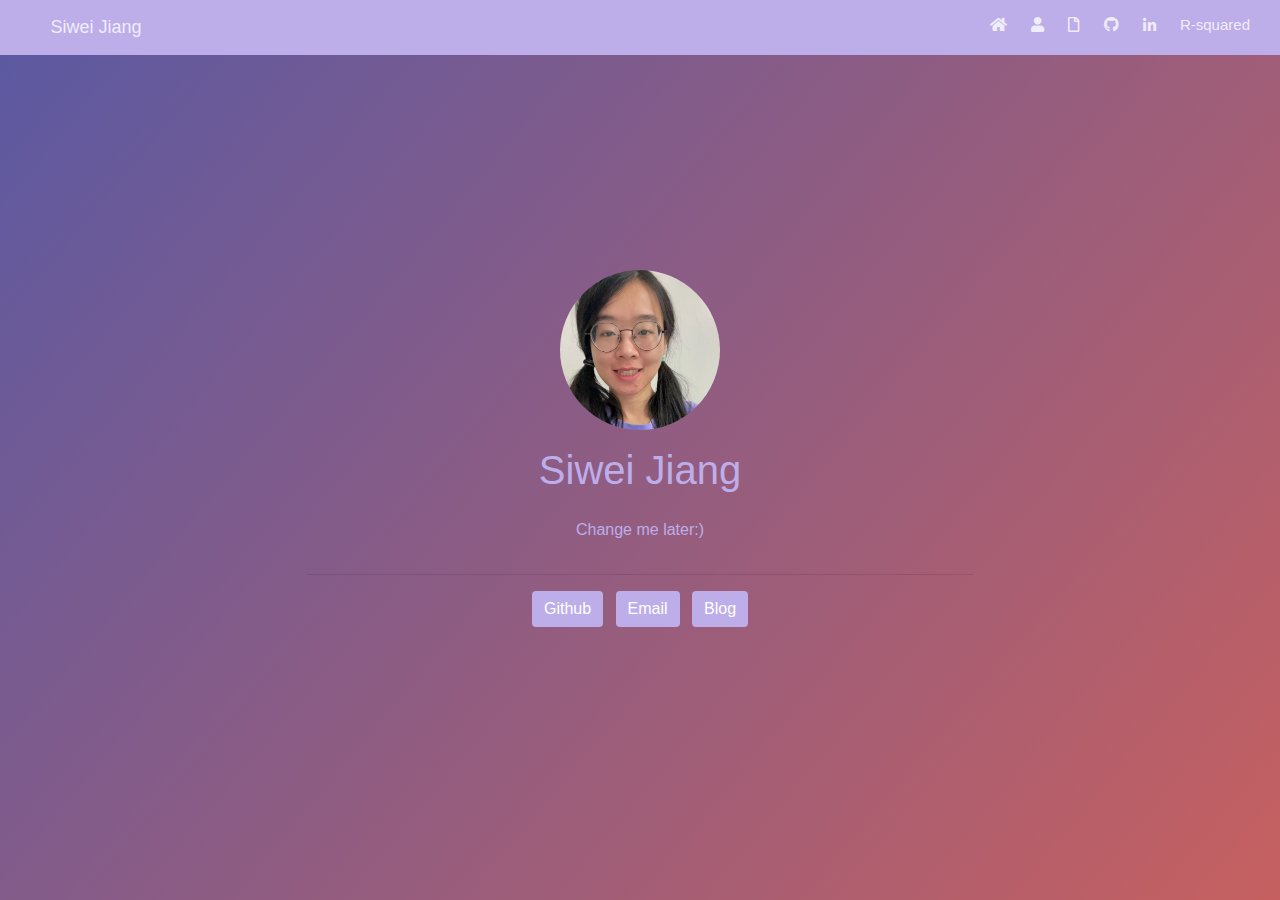
==== docs/index.html @ e6b9aa83 "Initial commit" ====
<!doctype html>
<html lang="en">
  <head>
    <!-- Required meta tags -->
    <meta charset="utf-8">
    <meta name="viewport" content="width=device-width, initial-scale=1, shrink-to-fit=no">

    <!-- Bootstrap CSS -->
    <link rel="stylesheet" href="https://stackpath.bootstrapcdn.com/bootstrap/4.5.0/css/bootstrap.min.css">

    <title>Siwei Jiang</title>

    
          <!--radix_placeholder_navigation_in_header-->
          <meta name="distill:offset" content=""/>

          <script type="application/javascript">

            window.headroom_prevent_pin = false;

            window.document.addEventListener("DOMContentLoaded", function (event) {

              // initialize headroom for banner
              var header = $('header').get(0);
              var headerHeight = header.offsetHeight;
              var headroom = new Headroom(header, {
                tolerance: 5,
                onPin : function() {
                  if (window.headroom_prevent_pin) {
                    window.headroom_prevent_pin = false;
                    headroom.unpin();
                  }
                }
              });
              headroom.init();
              if(window.location.hash)
                headroom.unpin();
              $(header).addClass('headroom--transition');

              // offset scroll location for banner on hash change
              // (see: https://github.com/WickyNilliams/headroom.js/issues/38)
              window.addEventListener("hashchange", function(event) {
                window.scrollTo(0, window.pageYOffset - (headerHeight + 25));
              });

              // responsive menu
              $('.distill-site-header').each(function(i, val) {
                var topnav = $(this);
                var toggle = topnav.find('.nav-toggle');
                toggle.on('click', function() {
                  topnav.toggleClass('responsive');
                });
              });

              // nav dropdowns
              $('.nav-dropbtn').click(function(e) {
                $(this).next('.nav-dropdown-content').toggleClass('nav-dropdown-active');
                $(this).parent().siblings('.nav-dropdown')
                   .children('.nav-dropdown-content').removeClass('nav-dropdown-active');
              });
              $("body").click(function(e){
                $('.nav-dropdown-content').removeClass('nav-dropdown-active');
              });
              $(".nav-dropdown").click(function(e){
                e.stopPropagation();
              });
            });
          </script>

          <style type="text/css">

          /* Theme (user-documented overrideables for nav appearance) */

          .distill-site-nav {
            color: rgba(255, 255, 255, 0.8);
            background-color: #0F2E3D;
            font-size: 15px;
            font-weight: 300;
          }

          .distill-site-nav a {
            color: inherit;
            text-decoration: none;
          }

          .distill-site-nav a:hover {
            color: white;
          }

          @media print {
            .distill-site-nav {
              display: none;
            }
          }

          .distill-site-header {

          }

          .distill-site-footer {

          }


          /* Site Header */

          .distill-site-header {
            width: 100%;
            box-sizing: border-box;
            z-index: 3;
          }

          .distill-site-header .nav-left {
            display: inline-block;
            margin-left: 8px;
          }

          @media screen and (max-width: 768px) {
            .distill-site-header .nav-left {
              margin-left: 0;
            }
          }


          .distill-site-header .nav-right {
            float: right;
            margin-right: 8px;
          }

          .distill-site-header a,
          .distill-site-header .title {
            display: inline-block;
            text-align: center;
            padding: 14px 10px 14px 10px;
          }

          .distill-site-header .title {
            font-size: 18px;
            min-width: 150px;
          }

          .distill-site-header .logo {
            padding: 0;
          }

          .distill-site-header .logo img {
            display: none;
            max-height: 20px;
            width: auto;
            margin-bottom: -4px;
          }

          .distill-site-header .nav-image img {
            max-height: 18px;
            width: auto;
            display: inline-block;
            margin-bottom: -3px;
          }



          @media screen and (min-width: 1000px) {
            .distill-site-header .logo img {
              display: inline-block;
            }
            .distill-site-header .nav-left {
              margin-left: 20px;
            }
            .distill-site-header .nav-right {
              margin-right: 20px;
            }
            .distill-site-header .title {
              padding-left: 12px;
            }
          }


          .distill-site-header .nav-toggle {
            display: none;
          }

          .nav-dropdown {
            display: inline-block;
            position: relative;
          }

          .nav-dropdown .nav-dropbtn {
            border: none;
            outline: none;
            color: rgba(255, 255, 255, 0.8);
            padding: 16px 10px;
            background-color: transparent;
            font-family: inherit;
            font-size: inherit;
            font-weight: inherit;
            margin: 0;
            margin-top: 1px;
            z-index: 2;
          }

          .nav-dropdown-content {
            display: none;
            position: absolute;
            background-color: white;
            min-width: 200px;
            border: 1px solid rgba(0,0,0,0.15);
            border-radius: 4px;
            box-shadow: 0px 8px 16px 0px rgba(0,0,0,0.1);
            z-index: 1;
            margin-top: 2px;
            white-space: nowrap;
            padding-top: 4px;
            padding-bottom: 4px;
          }

          .nav-dropdown-content hr {
            margin-top: 4px;
            margin-bottom: 4px;
            border: none;
            border-bottom: 1px solid rgba(0, 0, 0, 0.1);
          }

          .nav-dropdown-active {
            display: block;
          }

          .nav-dropdown-content a, .nav-dropdown-content .nav-dropdown-header {
            color: black;
            padding: 6px 24px;
            text-decoration: none;
            display: block;
            text-align: left;
          }

          .nav-dropdown-content .nav-dropdown-header {
            display: block;
            padding: 5px 24px;
            padding-bottom: 0;
            text-transform: uppercase;
            font-size: 14px;
            color: #999999;
            white-space: nowrap;
          }

          .nav-dropdown:hover .nav-dropbtn {
            color: white;
          }

          .nav-dropdown-content a:hover {
            background-color: #ddd;
            color: black;
          }

          .nav-right .nav-dropdown-content {
            margin-left: -45%;
            right: 0;
          }

          @media screen and (max-width: 768px) {
            .distill-site-header a, .distill-site-header .nav-dropdown  {display: none;}
            .distill-site-header a.nav-toggle {
              float: right;
              display: block;
            }
            .distill-site-header .title {
              margin-left: 0;
            }
            .distill-site-header .nav-right {
              margin-right: 0;
            }
            .distill-site-header {
              overflow: hidden;
            }
            .nav-right .nav-dropdown-content {
              margin-left: 0;
            }
          }


          @media screen and (max-width: 768px) {
            .distill-site-header.responsive {position: relative; min-height: 500px; }
            .distill-site-header.responsive a.nav-toggle {
              position: absolute;
              right: 0;
              top: 0;
            }
            .distill-site-header.responsive a,
            .distill-site-header.responsive .nav-dropdown {
              display: block;
              text-align: left;
            }
            .distill-site-header.responsive .nav-left,
            .distill-site-header.responsive .nav-right {
              width: 100%;
            }
            .distill-site-header.responsive .nav-dropdown {float: none;}
            .distill-site-header.responsive .nav-dropdown-content {position: relative;}
            .distill-site-header.responsive .nav-dropdown .nav-dropbtn {
              display: block;
              width: 100%;
              text-align: left;
            }
          }

          /* Site Footer */

          .distill-site-footer {
            width: 100%;
            overflow: hidden;
            box-sizing: border-box;
            z-index: 3;
            margin-top: 30px;
            padding-top: 30px;
            padding-bottom: 30px;
            text-align: center;
          }

          /* Headroom */

          d-title {
            padding-top: 6rem;
          }

          @media print {
            d-title {
              padding-top: 4rem;
            }
          }

          .headroom {
            z-index: 1000;
            position: fixed;
            top: 0;
            left: 0;
            right: 0;
          }

          .headroom--transition {
            transition: all .4s ease-in-out;
          }

          .headroom--unpinned {
            top: -100px;
          }

          .headroom--pinned {
            top: 0;
          }

          /* adjust viewport for navbar height */
          /* helps vertically center bootstrap (non-distill) content */
          .min-vh-100 {
            min-height: calc(100vh - 100px) !important;
          }

          </style>

          <script src="site_libs/jquery-3.6.0/jquery-3.6.0.min.js"></script>
          <link href="site_libs/font-awesome-5.1.0/css/all.css" rel="stylesheet"/>
          <link href="site_libs/font-awesome-5.1.0/css/v4-shims.css" rel="stylesheet"/>
          <script src="site_libs/headroom-0.9.4/headroom.min.js"></script>
          <!--/radix_placeholder_navigation_in_header-->
          <!--radix_placeholder_site_in_header-->
          <script type="text/javascript" cookie-consent="tracking" async src="https://www.googletagmanager.com/gtag/js?id=change me later"></script>
          <script type="text/javascript" cookie-consent="tracking">
          window.dataLayer = window.dataLayer || [];
          function gtag(){dataLayer.push(arguments);}
          gtag('js', new Date());
          gtag('config', 'change me later');
          </script>
          <!--/radix_placeholder_site_in_header-->
          
          <style type="text/css">
          body {
            padding-top: 60px;
          }
          </style>
          <style type="text/css">
          /* base variables */

          /* Edit the CSS properties in this file to create a custom
             Distill theme. Only edit values in the right column
             for each row; values shown are the CSS defaults.
             To return any property to the default,
             you may set its value to: unset
             All rows must end with a semi-colon.                      */

          /* Optional: embed custom fonts here with `@import`          */
          /* This must remain at the top of this file.                 */



          html {
            /*-- Main font sizes --*/
            --title-size:      50px;
            --body-size:       1.06rem;
            --code-size:       14px;
            --aside-size:      12px;
            --fig-cap-size:    13px;
            /*-- Main font colors --*/
            --title-color:     #000000;
            --header-color:    rgba(0, 0, 0, 0.8);
            --body-color:      rgba(0, 0, 0, 0.8);
            --aside-color:     rgba(0, 0, 0, 0.6);
            --fig-cap-color:   rgba(0, 0, 0, 0.6);
            /*-- Specify custom fonts ~~~ must be imported above   --*/
            --heading-font:    sans-serif;
            --mono-font:       monospace;
            --body-font:       sans-serif;
            --navbar-font:     sans-serif;  /* websites + blogs only */
          }

          /*-- ARTICLE METADATA --*/
          d-byline {
            --heading-size:    0.6rem;
            --heading-color:   rgba(0, 0, 0, 0.5);
            --body-size:       0.8rem;
            --body-color:      rgba(0, 0, 0, 0.8);
          }

          /*-- ARTICLE TABLE OF CONTENTS --*/
          .d-contents {
            --heading-size:    18px;
            --contents-size:   13px;
          }

          /*-- ARTICLE APPENDIX --*/
          d-appendix {
            --heading-size:    15px;
            --heading-color:   rgba(0, 0, 0, 0.65);
            --text-size:       0.8em;
            --text-color:      rgba(0, 0, 0, 0.5);
          }

          /*-- WEBSITE HEADER + FOOTER --*/
          /* These properties only apply to Distill sites and blogs  */

          .distill-site-header {
            --title-size:       18px;
            --text-color:       rgba(255, 255, 255, 0.8);
            --text-size:        15px;
            --hover-color:      white;
            --bkgd-color:       #0F2E3D;
          }

          .distill-site-footer {
            --text-color:       rgba(255, 255, 255, 0.8);
            --text-size:        15px;
            --hover-color:      white;
            --bkgd-color:       #0F2E3D;
          }

          /*-- Additional custom styles --*/
          /* Add any additional CSS rules below                      */
          </style>
          <style type="text/css">
          /* base variables */

          /* Edit the CSS properties in this file to create a custom
             Distill theme. Only edit values in the right column
             for each row; values shown are the CSS defaults.
             To return any property to the default,
             you may set its value to: unset
             All rows must end with a semi-colon.                      */

          /* Optional: embed custom fonts here with `@import`          */
          /* This must remain at the top of this file.                 */



          html {
            /*-- Main font sizes --*/
            --title-size:      50px;
            --body-size:       1.06rem;
            --code-size:       14px;
            --aside-size:      12px;
            --fig-cap-size:    13px;
            /*-- Main font colors --*/
            --title-color:     #bdaeea;
            --header-color:    #bdaeea;
            --body-color:      #bdaeea;
            --aside-color:     #bdaeea;
            --fig-cap-color:   #eeeeee;
            /*-- Specify custom fonts ~~~ must be imported above   --*/
            --heading-font:    sans-serif;
            --mono-font:       monospace;
            --body-font:       sans-serif;
            --navbar-font:     sans-serif;  /* websites + blogs only */
          }

          /*-- ARTICLE METADATA --*/
          d-byline {
            --heading-size:    0.6rem;
            --heading-color:   #bdaeea;
            --body-size:       0.8rem;
            --body-color:      #bdaeea;
          }

          /*-- ARTICLE TABLE OF CONTENTS --*/
          .d-contents {
            --heading-size:    20px;
            --contents-size:   14px;
          }

          /*-- ARTICLE APPENDIX --*/
          d-appendix {
            --heading-size:    15px;
            --heading-color:   #bdaeea;
            --text-size:       0.8em;
            --text-color:      #bdaeea;
          }

          /*-- WEBSITE HEADER + FOOTER --*/
          /* These properties only apply to Distill sites and blogs  */

          .distill-site-header {
            --title-size:       18px;
            --text-color:       rgba(255, 255, 255, 0.8);
            --text-size:        15px;
            --hover-color:      #aeccea;
            --bkgd-color:       #bdaeea;
          }

          .distill-site-footer {
            --text-color:       rgba(255, 255, 255, 0.8);
            --text-size:        15px;
            --hover-color:      #aeccea;
            --bkgd-color:       #bdaeea;
          }

          /*-- Additional custom styles --*/
          /* Add any additional CSS rules below                      */

          body {
              width: 100vw;
              height: 100vh;
              margin: 0;
              background: linear-gradient(
                  130deg, 
                  #5A59A3, 
                  #C66060
              ) no-repeat  fixed;
          }

          /* Buttons on home page */

          .btn-outline-dark {
              background-color: #bdaeea;
              color: #fff;
              border: 0px;
          }

          .btn-outline-dark:hover {
              background-color: #bdaeea;
          }
          </style>
          <style type="text/css">
          /* base style */

          /* FONT FAMILIES */

          :root {
            --heading-default: -apple-system, BlinkMacSystemFont, "Segoe UI", Roboto, Oxygen, Ubuntu, Cantarell, "Fira Sans", "Droid Sans", "Helvetica Neue", Arial, sans-serif;
            --mono-default: Consolas, Monaco, 'Andale Mono', 'Ubuntu Mono', monospace;
            --body-default: -apple-system, BlinkMacSystemFont, "Segoe UI", Roboto, Oxygen, Ubuntu, Cantarell, "Fira Sans", "Droid Sans", "Helvetica Neue", Arial, sans-serif;
          }

          body,
          .posts-list .post-preview p,
          .posts-list .description p {
            font-family: var(--body-font), var(--body-default);
          }

          h1, h2, h3, h4, h5, h6,
          .posts-list .post-preview h2,
          .posts-list .description h2 {
            font-family: var(--heading-font), var(--heading-default);
          }

          d-article div.sourceCode code,
          d-article pre code {
            font-family: var(--mono-font), var(--mono-default);
          }


          /*-- TITLE --*/
          d-title h1,
          .posts-list > h1 {
            color: var(--title-color, black);
          }

          d-title h1 {
            font-size: var(--title-size, 50px);
          }

          /*-- HEADERS --*/
          d-article h1,
          d-article h2,
          d-article h3,
          d-article h4,
          d-article h5,
          d-article h6 {
            color: var(--header-color, rgba(0, 0, 0, 0.8));
          }

          /*-- BODY --*/
          d-article > p,  /* only text inside of <p> tags */
          d-article > ul, /* lists */
          d-article > ol {
            color: var(--body-color, rgba(0, 0, 0, 0.8));
            font-size: var(--body-size, 1.06rem);
          }


          /*-- CODE --*/
          d-article div.sourceCode code,
          d-article pre code {
            font-size: var(--code-size, 14px);
          }

          /*-- ASIDE --*/
          d-article aside {
            font-size: var(--aside-size, 12px);
            color: var(--aside-color, rgba(0, 0, 0, 0.6));
          }

          /*-- FIGURE CAPTIONS --*/
          figure .caption,
          figure figcaption,
          .figure .caption {
            font-size: var(--fig-cap-size, 13px);
            color: var(--fig-cap-color, rgba(0, 0, 0, 0.6));
          }

          /*-- METADATA --*/
          d-byline h3 {
            font-size: var(--heading-size, 0.6rem);
            color: var(--heading-color, rgba(0, 0, 0, 0.5));
          }

          d-byline {
            font-size: var(--body-size, 0.8rem);
            color: var(--body-color, rgba(0, 0, 0, 0.8));
          }

          d-byline a,
          d-article d-byline a {
            color: var(--body-color, rgba(0, 0, 0, 0.8));
          }

          /*-- TABLE OF CONTENTS --*/
          .d-contents nav h3 {
            font-size: var(--heading-size, 18px);
          }

          .d-contents nav a {
            font-size: var(--contents-size, 13px);
          }

          /*-- APPENDIX --*/
          d-appendix h3 {
            font-size: var(--heading-size, 15px);
            color: var(--heading-color, rgba(0, 0, 0, 0.65));
          }

          d-appendix {
            font-size: var(--text-size, 0.8em);
            color: var(--text-color, rgba(0, 0, 0, 0.5));
          }

          d-appendix d-footnote-list a.footnote-backlink {
            color: var(--text-color, rgba(0, 0, 0, 0.5));
          }

          /*-- WEBSITE HEADER + FOOTER --*/
          .distill-site-header .title {
            font-size: var(--title-size, 18px);
            font-family: var(--navbar-font), var(--heading-default);
          }

          .distill-site-header a,
          .nav-dropdown .nav-dropbtn {
            font-family: var(--navbar-font), var(--heading-default);
          }

          .nav-dropdown .nav-dropbtn {
            color: var(--text-color, rgba(255, 255, 255, 0.8));
            font-size: var(--text-size, 15px);
          }

          .distill-site-header a:hover,
          .nav-dropdown:hover .nav-dropbtn {
            color: var(--hover-color, white);
          }

          .distill-site-header {
            font-size: var(--text-size, 15px);
            color: var(--text-color, rgba(255, 255, 255, 0.8));
            background-color: var(--bkgd-color, #0F2E3D);
          }

          .distill-site-footer {
            font-size: var(--text-size, 15px);
            color: var(--text-color, rgba(255, 255, 255, 0.8));
            background-color: var(--bkgd-color, #0F2E3D);
          }

          .distill-site-footer a:hover {
            color: var(--hover-color, white);
          }</style>
          <script src="C:\Users\Jiang\Documents\R\win-library\4.1\rmarkdown\rmd\h\pandoc\header-attrs.js"></script>
    
    
  </head>
  <body>

          <!--radix_placeholder_navigation_before_body-->
          <header class="header header--fixed" role="banner">
          <nav class="distill-site-nav distill-site-header">
          <div class="nav-left">
          <a href="index.html" class="title">Siwei Jiang</a>
          </div>
          <div class="nav-right">
          <a href="index.html">
          <i class="fa fa-home" aria-hidden="true"></i>
          </a>
          <a href="about.html">
          <i class="fa fa-user" aria-hidden="true"></i>
          </a>
          <a href="blog.html">
          <i class="fa fa-file-o" aria-hidden="true"></i>
          </a>
          <a href="https://github.com/siwei-jiang">
          <i class="fa fa-github" aria-hidden="true"></i>
          </a>
          <a href="change me later">
          <i class="fa fa-linkedin" aria-hidden="true"></i>
          </a>
          <a href="rsquared.html">R-squared</a>
          <a href="javascript:void(0);" class="nav-toggle">&#9776;</a>
          </div>
          </nav>
          </header>
          <!--/radix_placeholder_navigation_before_body-->
          <!--radix_placeholder_site_before_body-->
          <!--/radix_placeholder_site_before_body-->
    
    <div class="container min-vh-100">
      <div class="row min-vh-100 justify-content-center align-items-center">
        <div class="col-12 text-center">
          <img src=stillme.jpg style="height:10rem" class="rounded-circle">
          <div class="mt-3">
            <h1>Siwei Jiang</h1>
          </div>
          <div class="row justify-content-center align-items-center">
            <div class="col-6 mt-3 text-center d-none d-sm-block">
              <p>Change me later:)</p>
              <style type="text/css">
              h1, body {
                color:     #bdaeea;
              }
              </style>
            </div>
            <div class="col-11 mt-3 text-center d-block d-sm-none">
              <p>Change me later:)</p>
              <style type="text/css">
              h1, body {
                color:     #bdaeea;
              }
              </style>
            </div>
          </div>

          <hr style="width:60%;"/>

          <div class="row justify-content-center align-items-center">
            <div class="col-8 text-center d-none d-sm-block">
              <ul class="list-inline">
                                <li class="list-inline-item">
                  <a href=https://github.com/siwei-jiang>
                    <button type="button" class="btn btn-outline-dark mb-2">
                      Github
                    </button>
                  </a>
                </li>
                                <li class="list-inline-item">
                  <a href=siwei_jiang@outlook.com>
                    <button type="button" class="btn btn-outline-dark mb-2">
                      Email
                    </button>
                  </a>
                </li>
                                <li class="list-inline-item">
                  <a href=blog.html>
                    <button type="button" class="btn btn-outline-dark mb-2">
                      Blog
                    </button>
                  </a>
                </li>
                              </ul>
            </div>
          </div>

          <div class="row justify-content-center align-items-center">
            <div class="col-8 m-1 text-center d-block d-sm-none">
              <div class="list-group">
                                <a href=https://github.com/siwei-jiang>
                  <button type="button" class="list-group-item list-group-item-action my-1 rounded">
                    Github
                  </button>
                </a>
                                <a href=siwei_jiang@outlook.com>
                  <button type="button" class="list-group-item list-group-item-action my-1 rounded">
                    Email
                  </button>
                </a>
                                <a href=blog.html>
                  <button type="button" class="list-group-item list-group-item-action my-1 rounded">
                    Blog
                  </button>
                </a>
                              </div>
            </div>
          </div>
        </div>
      </div>
    </div>

    <!-- Optional JavaScript -->
    <!-- jQuery first, then Popper.js, then Bootstrap JS -->
    <script src="https://code.jquery.com/jquery-3.5.1.slim.min.js" integrity="sha384-DfXdz2htPH0lsSSs5nCTpuj/zy4C+OGpamoFVy38MVBnE+IbbVYUew+OrCXaRkfj" crossorigin="anonymous"></script>
    <script src="https://cdn.jsdelivr.net/npm/popper.js@1.16.0/dist/umd/popper.min.js" integrity="sha384-Q6E9RHvbIyZFJoft+2mJbHaEWldlvI9IOYy5n3zV9zzTtmI3UksdQRVvoxMfooAo" crossorigin="anonymous"></script>
    <script src="https://stackpath.bootstrapcdn.com/bootstrap/4.5.0/js/bootstrap.min.js" integrity="sha384-OgVRvuATP1z7JjHLkuOU7Xw704+h835Lr+6QL9UvYjZE3Ipu6Tp75j7Bh/kR0JKI" crossorigin="anonymous"></script>

          <!--radix_placeholder_site_after_body-->
          <!--/radix_placeholder_site_after_body-->
          <!--radix_placeholder_navigation_after_body-->
          <!--/radix_placeholder_navigation_after_body-->
    
  </body>
</html>
---- docs/site_libs/font-awesome-5.1.0/css/all.css ----
/*!
 * Font Awesome Free 5.1.0 by @fontawesome - https://fontawesome.com
 * License - https://fontawesome.com/license (Icons: CC BY 4.0, Fonts: SIL OFL 1.1, Code: MIT License)
 */
.fa,.fab,.fal,.far,.fas{-moz-osx-font-smoothing:grayscale;-webkit-font-smoothing:antialiased;display:inline-block;font-style:normal;font-variant:normal;text-rendering:auto;line-height:1}.fa-lg{font-size:1.33333em;line-height:.75em;vertical-align:-.0667em}.fa-xs{font-size:.75em}.fa-sm{font-size:.875em}.fa-1x{font-size:1em}.fa-2x{font-size:2em}.fa-3x{font-size:3em}.fa-4x{font-size:4em}.fa-5x{font-size:5em}.fa-6x{font-size:6em}.fa-7x{font-size:7em}.fa-8x{font-size:8em}.fa-9x{font-size:9em}.fa-10x{font-size:10em}.fa-fw{text-align:center;width:1.25em}.fa-ul{list-style-type:none;margin-left:2.5em;padding-left:0}.fa-ul>li{position:relative}.fa-li{left:-2em;position:absolute;text-align:center;width:2em;line-height:inherit}.fa-border{border:.08em solid #eee;border-radius:.1em;padding:.2em .25em .15em}.fa-pull-left{float:left}.fa-pull-right{float:right}.fa.fa-pull-left,.fab.fa-pull-left,.fal.fa-pull-left,.far.fa-pull-left,.fas.fa-pull-left{margin-right:.3em}.fa.fa-pull-right,.fab.fa-pull-right,.fal.fa-pull-right,.far.fa-pull-right,.fas.fa-pull-right{margin-left:.3em}.fa-spin{animation:a 2s infinite linear}.fa-pulse{animation:a 1s infinite steps(8)}@keyframes a{0%{transform:rotate(0deg)}to{transform:rotate(1turn)}}.fa-rotate-90{-ms-filter:"progid:DXImageTransform.Microsoft.BasicImage(rotation=1)";transform:rotate(90deg)}.fa-rotate-180{-ms-filter:"progid:DXImageTransform.Microsoft.BasicImage(rotation=2)";transform:rotate(180deg)}.fa-rotate-270{-ms-filter:"progid:DXImageTransform.Microsoft.BasicImage(rotation=3)";transform:rotate(270deg)}.fa-flip-horizontal{-ms-filter:"progid:DXImageTransform.Microsoft.BasicImage(rotation=0, mirror=1)";transform:scaleX(-1)}.fa-flip-vertical{transform:scaleY(-1)}.fa-flip-horizontal.fa-flip-vertical,.fa-flip-vertical{-ms-filter:"progid:DXImageTransform.Microsoft.BasicImage(rotation=2, mirror=1)"}.fa-flip-horizontal.fa-flip-vertical{transform:scale(-1)}:root .fa-flip-horizontal,:root .fa-flip-vertical,:root .fa-rotate-90,:root .fa-rotate-180,:root .fa-rotate-270{-webkit-filter:none;filter:none}.fa-stack{display:inline-block;height:2em;line-height:2em;position:relative;vertical-align:middle;width:2em}.fa-stack-1x,.fa-stack-2x{left:0;position:absolute;text-align:center;width:100%}.fa-stack-1x{line-height:inherit}.fa-stack-2x{font-size:2em}.fa-inverse{color:#fff}.fa-500px:before{content:"\f26e"}.fa-accessible-icon:before{content:"\f368"}.fa-accusoft:before{content:"\f369"}.fa-address-book:before{content:"\f2b9"}.fa-address-card:before{content:"\f2bb"}.fa-adjust:before{content:"\f042"}.fa-adn:before{content:"\f170"}.fa-adversal:before{content:"\f36a"}.fa-affiliatetheme:before{content:"\f36b"}.fa-algolia:before{content:"\f36c"}.fa-align-center:before{content:"\f037"}.fa-align-justify:before{content:"\f039"}.fa-align-left:before{content:"\f036"}.fa-align-right:before{content:"\f038"}.fa-allergies:before{content:"\f461"}.fa-amazon:before{content:"\f270"}.fa-amazon-pay:before{content:"\f42c"}.fa-ambulance:before{content:"\f0f9"}.fa-american-sign-language-interpreting:before{content:"\f2a3"}.fa-amilia:before{content:"\f36d"}.fa-anchor:before{content:"\f13d"}.fa-android:before{content:"\f17b"}.fa-angellist:before{content:"\f209"}.fa-angle-double-down:before{content:"\f103"}.fa-angle-double-left:before{content:"\f100"}.fa-angle-double-right:before{content:"\f101"}.fa-angle-double-up:before{content:"\f102"}.fa-angle-down:before{content:"\f107"}.fa-angle-left:before{content:"\f104"}.fa-angle-right:before{content:"\f105"}.fa-angle-up:before{content:"\f106"}.fa-angry:before{content:"\f556"}.fa-angrycreative:before{content:"\f36e"}.fa-angular:before{content:"\f420"}.fa-app-store:before{content:"\f36f"}.fa-app-store-ios:before{content:"\f370"}.fa-apper:before{content:"\f371"}.fa-apple:before{content:"\f179"}.fa-apple-pay:before{content:"\f415"}.fa-archive:before{content:"\f187"}.fa-archway:before{content:"\f557"}.fa-arrow-alt-circle-down:before{content:"\f358"}.fa-arrow-alt-circle-left:before{content:"\f359"}.fa-arrow-alt-circle-right:before{content:"\f35a"}.fa-arrow-alt-circle-up:before{content:"\f35b"}.fa-arrow-circle-down:before{content:"\f0ab"}.fa-arrow-circle-left:before{content:"\f0a8"}.fa-arrow-circle-right:before{content:"\f0a9"}.fa-arrow-circle-up:before{content:"\f0aa"}.fa-arrow-down:before{content:"\f063"}.fa-arrow-left:before{content:"\f060"}.fa-arrow-right:before{content:"\f061"}.fa-arrow-up:before{content:"\f062"}.fa-arrows-alt:before{content:"\f0b2"}.fa-arrows-alt-h:before{content:"\f337"}.fa-arrows-alt-v:before{content:"\f338"}.fa-assistive-listening-systems:before{content:"\f2a2"}.fa-asterisk:before{content:"\f069"}.fa-asymmetrik:before{content:"\f372"}.fa-at:before{content:"\f1fa"}.fa-atlas:before{content:"\f558"}.fa-audible:before{content:"\f373"}.fa-audio-description:before{content:"\f29e"}.fa-autoprefixer:before{content:"\f41c"}.fa-avianex:before{content:"\f374"}.fa-aviato:before{content:"\f421"}.fa-award:before{content:"\f559"}.fa-aws:before{content:"\f375"}.fa-backspace:before{content:"\f55a"}.fa-backward:before{content:"\f04a"}.fa-balance-scale:before{content:"\f24e"}.fa-ban:before{content:"\f05e"}.fa-band-aid:before{content:"\f462"}.fa-bandcamp:before{content:"\f2d5"}.fa-barcode:before{content:"\f02a"}.fa-bars:before{content:"\f0c9"}.fa-baseball-ball:before{content:"\f433"}.fa-basketball-ball:before{content:"\f434"}.fa-bath:before{content:"\f2cd"}.fa-battery-empty:before{content:"\f244"}.fa-battery-full:before{content:"\f240"}.fa-battery-half:before{content:"\f242"}.fa-battery-quarter:before{content:"\f243"}.fa-battery-three-quarters:before{content:"\f241"}.fa-bed:before{content:"\f236"}.fa-beer:before{content:"\f0fc"}.fa-behance:before{content:"\f1b4"}.fa-behance-square:before{content:"\f1b5"}.fa-bell:before{content:"\f0f3"}.fa-bell-slash:before{content:"\f1f6"}.fa-bezier-curve:before{content:"\f55b"}.fa-bicycle:before{content:"\f206"}.fa-bimobject:before{content:"\f378"}.fa-binoculars:before{content:"\f1e5"}.fa-birthday-cake:before{content:"\f1fd"}.fa-bitbucket:before{content:"\f171"}.fa-bitcoin:before{content:"\f379"}.fa-bity:before{content:"\f37a"}.fa-black-tie:before{content:"\f27e"}.fa-blackberry:before{content:"\f37b"}.fa-blender:before{content:"\f517"}.fa-blind:before{content:"\f29d"}.fa-blogger:before{content:"\f37c"}.fa-blogger-b:before{content:"\f37d"}.fa-bluetooth:before{content:"\f293"}.fa-bluetooth-b:before{content:"\f294"}.fa-bold:before{content:"\f032"}.fa-bolt:before{content:"\f0e7"}.fa-bomb:before{content:"\f1e2"}.fa-bong:before{content:"\f55c"}.fa-book:before{content:"\f02d"}.fa-book-open:before{content:"\f518"}.fa-bookmark:before{content:"\f02e"}.fa-bowling-ball:before{content:"\f436"}.fa-box:before{content:"\f466"}.fa-box-open:before{content:"\f49e"}.fa-boxes:before{content:"\f468"}.fa-braille:before{content:"\f2a1"}.fa-briefcase:before{content:"\f0b1"}.fa-briefcase-medical:before{content:"\f469"}.fa-broadcast-tower:before{content:"\f519"}.fa-broom:before{content:"\f51a"}.fa-brush:before{content:"\f55d"}.fa-btc:before{content:"\f15a"}.fa-bug:before{content:"\f188"}.fa-building:before{content:"\f1ad"}.fa-bullhorn:before{content:"\f0a1"}.fa-bullseye:before{content:"\f140"}.fa-burn:before{content:"\f46a"}.fa-buromobelexperte:before{content:"\f37f"}.fa-bus:before{content:"\f207"}.fa-bus-alt:before{content:"\f55e"}.fa-buysellads:before{content:"\f20d"}.fa-calculator:before{content:"\f1ec"}.fa-calendar:before{content:"\f133"}.fa-calendar-alt:before{content:"\f073"}.fa-calendar-check:before{content:"\f274"}.fa-calendar-minus:before{content:"\f272"}.fa-calendar-plus:before{content:"\f271"}.fa-calendar-times:before{content:"\f273"}.fa-camera:before{content:"\f030"}.fa-camera-retro:before{content:"\f083"}.fa-cannabis:before{content:"\f55f"}.fa-capsules:before{content:"\f46b"}.fa-car:before{content:"\f1b9"}.fa-caret-down:before{content:"\f0d7"}.fa-caret-left:before{content:"\f0d9"}.fa-caret-right:before{content:"\f0da"}.fa-caret-square-down:before{content:"\f150"}.fa-caret-square-left:before{content:"\f191"}.fa-caret-square-right:before{content:"\f152"}.fa-caret-square-up:before{content:"\f151"}.fa-caret-up:before{content:"\f0d8"}.fa-cart-arrow-down:before{content:"\f218"}.fa-cart-plus:before{content:"\f217"}.fa-cc-amazon-pay:before{content:"\f42d"}.fa-cc-amex:before{content:"\f1f3"}.fa-cc-apple-pay:before{content:"\f416"}.fa-cc-diners-club:before{content:"\f24c"}.fa-cc-discover:before{content:"\f1f2"}.fa-cc-jcb:before{content:"\f24b"}.fa-cc-mastercard:before{content:"\f1f1"}.fa-cc-paypal:before{content:"\f1f4"}.fa-cc-stripe:before{content:"\f1f5"}.fa-cc-visa:before{content:"\f1f0"}.fa-centercode:before{content:"\f380"}.fa-certificate:before{content:"\f0a3"}.fa-chalkboard:before{content:"\f51b"}.fa-chalkboard-teacher:before{content:"\f51c"}.fa-chart-area:before{content:"\f1fe"}.fa-chart-bar:before{content:"\f080"}.fa-chart-line:before{content:"\f201"}.fa-chart-pie:before{content:"\f200"}.fa-check:before{content:"\f00c"}.fa-check-circle:before{content:"\f058"}.fa-check-double:before{content:"\f560"}.fa-check-square:before{content:"\f14a"}.fa-chess:before{content:"\f439"}.fa-chess-bishop:before{content:"\f43a"}.fa-chess-board:before{content:"\f43c"}.fa-chess-king:before{content:"\f43f"}.fa-chess-knight:before{content:"\f441"}.fa-chess-pawn:before{content:"\f443"}.fa-chess-queen:before{content:"\f445"}.fa-chess-rook:before{content:"\f447"}.fa-chevron-circle-down:before{content:"\f13a"}.fa-chevron-circle-left:before{content:"\f137"}.fa-chevron-circle-right:before{content:"\f138"}.fa-chevron-circle-up:before{content:"\f139"}.fa-chevron-down:before{content:"\f078"}.fa-chevron-left:before{content:"\f053"}.fa-chevron-right:before{content:"\f054"}.fa-chevron-up:before{content:"\f077"}.fa-child:before{content:"\f1ae"}.fa-chrome:before{content:"\f268"}.fa-church:before{content:"\f51d"}.fa-circle:before{content:"\f111"}.fa-circle-notch:before{content:"\f1ce"}.fa-clipboard:before{content:"\f328"}.fa-clipboard-check:before{content:"\f46c"}.fa-clipboard-list:before{content:"\f46d"}.fa-clock:before{content:"\f017"}.fa-clone:before{content:"\f24d"}.fa-closed-captioning:before{content:"\f20a"}.fa-cloud:before{content:"\f0c2"}.fa-cloud-download-alt:before{content:"\f381"}.fa-cloud-upload-alt:before{content:"\f382"}.fa-cloudscale:before{content:"\f383"}.fa-cloudsmith:before{content:"\f384"}.fa-cloudversify:before{content:"\f385"}.fa-cocktail:before{content:"\f561"}.fa-code:before{content:"\f121"}.fa-code-branch:before{content:"\f126"}.fa-codepen:before{content:"\f1cb"}.fa-codiepie:before{content:"\f284"}.fa-coffee:before{content:"\f0f4"}.fa-cog:before{content:"\f013"}.fa-cogs:before{content:"\f085"}.fa-coins:before{content:"\f51e"}.fa-columns:before{content:"\f0db"}.fa-comment:before{content:"\f075"}.fa-comment-alt:before{content:"\f27a"}.fa-comment-dots:before{content:"\f4ad"}.fa-comment-slash:before{content:"\f4b3"}.fa-comments:before{content:"\f086"}.fa-compact-disc:before{content:"\f51f"}.fa-compass:before{content:"\f14e"}.fa-compress:before{content:"\f066"}.fa-concierge-bell:before{content:"\f562"}.fa-connectdevelop:before{content:"\f20e"}.fa-contao:before{content:"\f26d"}.fa-cookie:before{content:"\f563"}.fa-cookie-bite:before{content:"\f564"}.fa-copy:before{content:"\f0c5"}.fa-copyright:before{content:"\f1f9"}.fa-couch:before{content:"\f4b8"}.fa-cpanel:before{content:"\f388"}.fa-creative-commons:before{content:"\f25e"}.fa-creative-commons-by:before{content:"\f4e7"}.fa-creative-commons-nc:before{content:"\f4e8"}.fa-creative-commons-nc-eu:before{content:"\f4e9"}.fa-creative-commons-nc-jp:before{content:"\f4ea"}.fa-creative-commons-nd:before{content:"\f4eb"}.fa-creative-commons-pd:before{content:"\f4ec"}.fa-creative-commons-pd-alt:before{content:"\f4ed"}.fa-creative-commons-remix:before{content:"\f4ee"}.fa-creative-commons-sa:before{content:"\f4ef"}.fa-creative-commons-sampling:before{content:"\f4f0"}.fa-creative-commons-sampling-plus:before{content:"\f4f1"}.fa-creative-commons-share:before{content:"\f4f2"}.fa-credit-card:before{content:"\f09d"}.fa-crop:before{content:"\f125"}.fa-crop-alt:before{content:"\f565"}.fa-crosshairs:before{content:"\f05b"}.fa-crow:before{content:"\f520"}.fa-crown:before{content:"\f521"}.fa-css3:before{content:"\f13c"}.fa-css3-alt:before{content:"\f38b"}.fa-cube:before{content:"\f1b2"}.fa-cubes:before{content:"\f1b3"}.fa-cut:before{content:"\f0c4"}.fa-cuttlefish:before{content:"\f38c"}.fa-d-and-d:before{content:"\f38d"}.fa-dashcube:before{content:"\f210"}.fa-database:before{content:"\f1c0"}.fa-deaf:before{content:"\f2a4"}.fa-delicious:before{content:"\f1a5"}.fa-deploydog:before{content:"\f38e"}.fa-deskpro:before{content:"\f38f"}.fa-desktop:before{content:"\f108"}.fa-deviantart:before{content:"\f1bd"}.fa-diagnoses:before{content:"\f470"}.fa-dice:before{content:"\f522"}.fa-dice-five:before{content:"\f523"}.fa-dice-four:before{content:"\f524"}.fa-dice-one:before{content:"\f525"}.fa-dice-six:before{content:"\f526"}.fa-dice-three:before{content:"\f527"}.fa-dice-two:before{content:"\f528"}.fa-digg:before{content:"\f1a6"}.fa-digital-ocean:before{content:"\f391"}.fa-digital-tachograph:before{content:"\f566"}.fa-discord:before{content:"\f392"}.fa-discourse:before{content:"\f393"}.fa-divide:before{content:"\f529"}.fa-dizzy:before{content:"\f567"}.fa-dna:before{content:"\f471"}.fa-dochub:before{content:"\f394"}.fa-docker:before{content:"\f395"}.fa-dollar-sign:before{content:"\f155"}.fa-dolly:before{content:"\f472"}.fa-dolly-flatbed:before{content:"\f474"}.fa-donate:before{content:"\f4b9"}.fa-door-closed:before{content:"\f52a"}.fa-door-open:before{content:"\f52b"}.fa-dot-circle:before{content:"\f192"}.fa-dove:before{content:"\f4ba"}.fa-download:before{content:"\f019"}.fa-draft2digital:before{content:"\f396"}.fa-drafting-compass:before{content:"\f568"}.fa-dribbble:before{content:"\f17d"}.fa-dribbble-square:before{content:"\f397"}.fa-dropbox:before{content:"\f16b"}.fa-drum:before{content:"\f569"}.fa-drum-steelpan:before{content:"\f56a"}.fa-drupal:before{content:"\f1a9"}.fa-dumbbell:before{content:"\f44b"}.fa-dyalog:before{content:"\f399"}.fa-earlybirds:before{content:"\f39a"}.fa-ebay:before{content:"\f4f4"}.fa-edge:before{content:"\f282"}.fa-edit:before{content:"\f044"}.fa-eject:before{content:"\f052"}.fa-elementor:before{content:"\f430"}.fa-ellipsis-h:before{content:"\f141"}.fa-ellipsis-v:before{content:"\f142"}.fa-ember:before{content:"\f423"}.fa-empire:before{content:"\f1d1"}.fa-envelope:before{content:"\f0e0"}.fa-envelope-open:before{content:"\f2b6"}.fa-envelope-square:before{content:"\f199"}.fa-envira:before{content:"\f299"}.fa-equals:before{content:"\f52c"}.fa-eraser:before{content:"\f12d"}.fa-erlang:before{content:"\f39d"}.fa-ethereum:before{content:"\f42e"}.fa-etsy:before{content:"\f2d7"}.fa-euro-sign:before{content:"\f153"}.fa-exchange-alt:before{content:"\f362"}.fa-exclamation:before{content:"\f12a"}.fa-exclamation-circle:before{content:"\f06a"}.fa-exclamation-triangle:before{content:"\f071"}.fa-expand:before{content:"\f065"}.fa-expand-arrows-alt:before{content:"\f31e"}.fa-expeditedssl:before{content:"\f23e"}.fa-external-link-alt:before{content:"\f35d"}.fa-external-link-square-alt:before{content:"\f360"}.fa-eye:before{content:"\f06e"}.fa-eye-dropper:before{content:"\f1fb"}.fa-eye-slash:before{content:"\f070"}.fa-facebook:before{content:"\f09a"}.fa-facebook-f:before{content:"\f39e"}.fa-facebook-messenger:before{content:"\f39f"}.fa-facebook-square:before{content:"\f082"}.fa-fast-backward:before{content:"\f049"}.fa-fast-forward:before{content:"\f050"}.fa-fax:before{content:"\f1ac"}.fa-feather:before{content:"\f52d"}.fa-feather-alt:before{content:"\f56b"}.fa-female:before{content:"\f182"}.fa-fighter-jet:before{content:"\f0fb"}.fa-file:before{content:"\f15b"}.fa-file-alt:before{content:"\f15c"}.fa-file-archive:before{content:"\f1c6"}.fa-file-audio:before{content:"\f1c7"}.fa-file-code:before{content:"\f1c9"}.fa-file-contract:before{content:"\f56c"}.fa-file-download:before{content:"\f56d"}.fa-file-excel:before{content:"\f1c3"}.fa-file-export:before{content:"\f56e"}.fa-file-image:before{content:"\f1c5"}.fa-file-import:before{content:"\f56f"}.fa-file-invoice:before{content:"\f570"}.fa-file-invoice-dollar:before{content:"\f571"}.fa-file-medical:before{content:"\f477"}.fa-file-medical-alt:before{content:"\f478"}.fa-file-pdf:before{content:"\f1c1"}.fa-file-powerpoint:before{content:"\f1c4"}.fa-file-prescription:before{content:"\f572"}.fa-file-signature:before{content:"\f573"}.fa-file-upload:before{content:"\f574"}.fa-file-video:before{content:"\f1c8"}.fa-file-word:before{content:"\f1c2"}.fa-fill:before{content:"\f575"}.fa-fill-drip:before{content:"\f576"}.fa-film:before{content:"\f008"}.fa-filter:before{content:"\f0b0"}.fa-fingerprint:before{content:"\f577"}.fa-fire:before{content:"\f06d"}.fa-fire-extinguisher:before{content:"\f134"}.fa-firefox:before{content:"\f269"}.fa-first-aid:before{content:"\f479"}.fa-first-order:before{content:"\f2b0"}.fa-first-order-alt:before{content:"\f50a"}.fa-firstdraft:before{content:"\f3a1"}.fa-fish:before{content:"\f578"}.fa-flag:before{content:"\f024"}.fa-flag-checkered:before{content:"\f11e"}.fa-flask:before{content:"\f0c3"}.fa-flickr:before{content:"\f16e"}.fa-flipboard:before{content:"\f44d"}.fa-flushed:before{content:"\f579"}.fa-fly:before{content:"\f417"}.fa-folder:before{content:"\f07b"}.fa-folder-open:before{content:"\f07c"}.fa-font:before{content:"\f031"}.fa-font-awesome:before{content:"\f2b4"}.fa-font-awesome-alt:before{content:"\f35c"}.fa-font-awesome-flag:before{content:"\f425"}.fa-font-awesome-logo-full:before{content:"\f4e6"}.fa-fonticons:before{content:"\f280"}.fa-fonticons-fi:before{content:"\f3a2"}.fa-football-ball:before{content:"\f44e"}.fa-fort-awesome:before{content:"\f286"}.fa-fort-awesome-alt:before{content:"\f3a3"}.fa-forumbee:before{content:"\f211"}.fa-forward:before{content:"\f04e"}.fa-foursquare:before{content:"\f180"}.fa-free-code-camp:before{content:"\f2c5"}.fa-freebsd:before{content:"\f3a4"}.fa-frog:before{content:"\f52e"}.fa-frown:before{content:"\f119"}.fa-frown-open:before{content:"\f57a"}.fa-fulcrum:before{content:"\f50b"}.fa-futbol:before{content:"\f1e3"}.fa-galactic-republic:before{content:"\f50c"}.fa-galactic-senate:before{content:"\f50d"}.fa-gamepad:before{content:"\f11b"}.fa-gas-pump:before{content:"\f52f"}.fa-gavel:before{content:"\f0e3"}.fa-gem:before{content:"\f3a5"}.fa-genderless:before{content:"\f22d"}.fa-get-pocket:before{content:"\f265"}.fa-gg:before{content:"\f260"}.fa-gg-circle:before{content:"\f261"}.fa-gift:before{content:"\f06b"}.fa-git:before{content:"\f1d3"}.fa-git-square:before{content:"\f1d2"}.fa-github:before{content:"\f09b"}.fa-github-alt:before{content:"\f113"}.fa-github-square:before{content:"\f092"}.fa-gitkraken:before{content:"\f3a6"}.fa-gitlab:before{content:"\f296"}.fa-gitter:before{content:"\f426"}.fa-glass-martini:before{content:"\f000"}.fa-glass-martini-alt:before{content:"\f57b"}.fa-glasses:before{content:"\f530"}.fa-glide:before{content:"\f2a5"}.fa-glide-g:before{content:"\f2a6"}.fa-globe:before{content:"\f0ac"}.fa-globe-africa:before{content:"\f57c"}.fa-globe-americas:before{content:"\f57d"}.fa-globe-asia:before{content:"\f57e"}.fa-gofore:before{content:"\f3a7"}.fa-golf-ball:before{content:"\f450"}.fa-goodreads:before{content:"\f3a8"}.fa-goodreads-g:before{content:"\f3a9"}.fa-google:before{content:"\f1a0"}.fa-google-drive:before{content:"\f3aa"}.fa-google-play:before{content:"\f3ab"}.fa-google-plus:before{content:"\f2b3"}.fa-google-plus-g:before{content:"\f0d5"}.fa-google-plus-square:before{content:"\f0d4"}.fa-google-wallet:before{content:"\f1ee"}.fa-graduation-cap:before{content:"\f19d"}.fa-gratipay:before{content:"\f184"}.fa-grav:before{content:"\f2d6"}.fa-greater-than:before{content:"\f531"}.fa-greater-than-equal:before{content:"\f532"}.fa-grimace:before{content:"\f57f"}.fa-grin:before{content:"\f580"}.fa-grin-alt:before{content:"\f581"}.fa-grin-beam:before{content:"\f582"}.fa-grin-beam-sweat:before{content:"\f583"}.fa-grin-hearts:before{content:"\f584"}.fa-grin-squint:before{content:"\f585"}.fa-grin-squint-tears:before{content:"\f586"}.fa-grin-stars:before{content:"\f587"}.fa-grin-tears:before{content:"\f588"}.fa-grin-tongue:before{content:"\f589"}.fa-grin-tongue-squint:before{content:"\f58a"}.fa-grin-tongue-wink:before{content:"\f58b"}.fa-grin-wink:before{content:"\f58c"}.fa-grip-horizontal:before{content:"\f58d"}.fa-grip-vertical:before{content:"\f58e"}.fa-gripfire:before{content:"\f3ac"}.fa-grunt:before{content:"\f3ad"}.fa-gulp:before{content:"\f3ae"}.fa-h-square:before{content:"\f0fd"}.fa-hacker-news:before{content:"\f1d4"}.fa-hacker-news-square:before{content:"\f3af"}.fa-hand-holding:before{content:"\f4bd"}.fa-hand-holding-heart:before{content:"\f4be"}.fa-hand-holding-usd:before{content:"\f4c0"}.fa-hand-lizard:before{content:"\f258"}.fa-hand-paper:before{content:"\f256"}.fa-hand-peace:before{content:"\f25b"}.fa-hand-point-down:before{content:"\f0a7"}.fa-hand-point-left:before{content:"\f0a5"}.fa-hand-point-right:before{content:"\f0a4"}.fa-hand-point-up:before{content:"\f0a6"}.fa-hand-pointer:before{content:"\f25a"}.fa-hand-rock:before{content:"\f255"}.fa-hand-scissors:before{content:"\f257"}.fa-hand-spock:before{content:"\f259"}.fa-hands:before{content:"\f4c2"}.fa-hands-helping:before{content:"\f4c4"}.fa-handshake:before{content:"\f2b5"}.fa-hashtag:before{content:"\f292"}.fa-hdd:before{content:"\f0a0"}.fa-heading:before{content:"\f1dc"}.fa-headphones:before{content:"\f025"}.fa-headphones-alt:before{content:"\f58f"}.fa-headset:before{content:"\f590"}.fa-heart:before{content:"\f004"}.fa-heartbeat:before{content:"\f21e"}.fa-helicopter:before{content:"\f533"}.fa-highlighter:before{content:"\f591"}.fa-hips:before{content:"\f452"}.fa-hire-a-helper:before{content:"\f3b0"}.fa-history:before{content:"\f1da"}.fa-hockey-puck:before{content:"\f453"}.fa-home:before{content:"\f015"}.fa-hooli:before{content:"\f427"}.fa-hornbill:before{content:"\f592"}.fa-hospital:before{content:"\f0f8"}.fa-hospital-alt:before{content:"\f47d"}.fa-hospital-symbol:before{content:"\f47e"}.fa-hot-tub:before{content:"\f593"}.fa-hotel:before{content:"\f594"}.fa-hotjar:before{content:"\f3b1"}.fa-hourglass:before{content:"\f254"}.fa-hourglass-end:before{content:"\f253"}.fa-hourglass-half:before{content:"\f252"}.fa-hourglass-start:before{content:"\f251"}.fa-houzz:before{content:"\f27c"}.fa-html5:before{content:"\f13b"}.fa-hubspot:before{content:"\f3b2"}.fa-i-cursor:before{content:"\f246"}.fa-id-badge:before{content:"\f2c1"}.fa-id-card:before{content:"\f2c2"}.fa-id-card-alt:before{content:"\f47f"}.fa-image:before{content:"\f03e"}.fa-images:before{content:"\f302"}.fa-imdb:before{content:"\f2d8"}.fa-inbox:before{content:"\f01c"}.fa-indent:before{content:"\f03c"}.fa-industry:before{content:"\f275"}.fa-infinity:before{content:"\f534"}.fa-info:before{content:"\f129"}.fa-info-circle:before{content:"\f05a"}.fa-instagram:before{content:"\f16d"}.fa-internet-explorer:before{content:"\f26b"}.fa-ioxhost:before{content:"\f208"}.fa-italic:before{content:"\f033"}.fa-itunes:before{content:"\f3b4"}.fa-itunes-note:before{content:"\f3b5"}.fa-java:before{content:"\f4e4"}.fa-jedi-order:before{content:"\f50e"}.fa-jenkins:before{content:"\f3b6"}.fa-joget:before{content:"\f3b7"}.fa-joint:before{content:"\f595"}.fa-joomla:before{content:"\f1aa"}.fa-js:before{content:"\f3b8"}.fa-js-square:before{content:"\f3b9"}.fa-jsfiddle:before{content:"\f1cc"}.fa-key:before{content:"\f084"}.fa-keybase:before{content:"\f4f5"}.fa-keyboard:before{content:"\f11c"}.fa-keycdn:before{content:"\f3ba"}.fa-kickstarter:before{content:"\f3bb"}.fa-kickstarter-k:before{content:"\f3bc"}.fa-kiss:before{content:"\f596"}.fa-kiss-beam:before{content:"\f597"}.fa-kiss-wink-heart:before{content:"\f598"}.fa-kiwi-bird:before{content:"\f535"}.fa-korvue:before{content:"\f42f"}.fa-language:before{content:"\f1ab"}.fa-laptop:before{content:"\f109"}.fa-laravel:before{content:"\f3bd"}.fa-lastfm:before{content:"\f202"}.fa-lastfm-square:before{content:"\f203"}.fa-laugh:before{content:"\f599"}.fa-laugh-beam:before{content:"\f59a"}.fa-laugh-squint:before{content:"\f59b"}.fa-laugh-wink:before{content:"\f59c"}.fa-leaf:before{content:"\f06c"}.fa-leanpub:before{content:"\f212"}.fa-lemon:before{content:"\f094"}.fa-less:before{content:"\f41d"}.fa-less-than:before{content:"\f536"}.fa-less-than-equal:before{content:"\f537"}.fa-level-down-alt:before{content:"\f3be"}.fa-level-up-alt:before{content:"\f3bf"}.fa-life-ring:before{content:"\f1cd"}.fa-lightbulb:before{content:"\f0eb"}.fa-line:before{content:"\f3c0"}.fa-link:before{content:"\f0c1"}.fa-linkedin:before{content:"\f08c"}.fa-linkedin-in:before{content:"\f0e1"}.fa-linode:before{content:"\f2b8"}.fa-linux:before{content:"\f17c"}.fa-lira-sign:before{content:"\f195"}.fa-list:before{content:"\f03a"}.fa-list-alt:before{content:"\f022"}.fa-list-ol:before{content:"\f0cb"}.fa-list-ul:before{content:"\f0ca"}.fa-location-arrow:before{content:"\f124"}.fa-lock:before{content:"\f023"}.fa-lock-open:before{content:"\f3c1"}.fa-long-arrow-alt-down:before{content:"\f309"}.fa-long-arrow-alt-left:before{content:"\f30a"}.fa-long-arrow-alt-right:before{content:"\f30b"}.fa-long-arrow-alt-up:before{content:"\f30c"}.fa-low-vision:before{content:"\f2a8"}.fa-luggage-cart:before{content:"\f59d"}.fa-lyft:before{content:"\f3c3"}.fa-magento:before{content:"\f3c4"}.fa-magic:before{content:"\f0d0"}.fa-magnet:before{content:"\f076"}.fa-mailchimp:before{content:"\f59e"}.fa-male:before{content:"\f183"}.fa-mandalorian:before{content:"\f50f"}.fa-map:before{content:"\f279"}.fa-map-marked:before{content:"\f59f"}.fa-map-marked-alt:before{content:"\f5a0"}.fa-map-marker:before{content:"\f041"}.fa-map-marker-alt:before{content:"\f3c5"}.fa-map-pin:before{content:"\f276"}.fa-map-signs:before{content:"\f277"}.fa-marker:before{content:"\f5a1"}.fa-mars:before{content:"\f222"}.fa-mars-double:before{content:"\f227"}.fa-mars-stroke:before{content:"\f229"}.fa-mars-stroke-h:before{content:"\f22b"}.fa-mars-stroke-v:before{content:"\f22a"}.fa-mastodon:before{content:"\f4f6"}.fa-maxcdn:before{content:"\f136"}.fa-medal:before{content:"\f5a2"}.fa-medapps:before{content:"\f3c6"}.fa-medium:before{content:"\f23a"}.fa-medium-m:before{content:"\f3c7"}.fa-medkit:before{content:"\f0fa"}.fa-medrt:before{content:"\f3c8"}.fa-meetup:before{content:"\f2e0"}.fa-megaport:before{content:"\f5a3"}.fa-meh:before{content:"\f11a"}.fa-meh-blank:before{content:"\f5a4"}.fa-meh-rolling-eyes:before{content:"\f5a5"}.fa-memory:before{content:"\f538"}.fa-mercury:before{content:"\f223"}.fa-microchip:before{content:"\f2db"}.fa-microphone:before{content:"\f130"}.fa-microphone-alt:before{content:"\f3c9"}.fa-microphone-alt-slash:before{content:"\f539"}.fa-microphone-slash:before{content:"\f131"}.fa-microsoft:before{content:"\f3ca"}.fa-minus:before{content:"\f068"}.fa-minus-circle:before{content:"\f056"}.fa-minus-square:before{content:"\f146"}.fa-mix:before{content:"\f3cb"}.fa-mixcloud:before{content:"\f289"}.fa-mizuni:before{content:"\f3cc"}.fa-mobile:before{content:"\f10b"}.fa-mobile-alt:before{content:"\f3cd"}.fa-modx:before{content:"\f285"}.fa-monero:before{content:"\f3d0"}.fa-money-bill:before{content:"\f0d6"}.fa-money-bill-alt:before{content:"\f3d1"}.fa-money-bill-wave:before{content:"\f53a"}.fa-money-bill-wave-alt:before{content:"\f53b"}.fa-money-check:before{content:"\f53c"}.fa-money-check-alt:before{content:"\f53d"}.fa-monument:before{content:"\f5a6"}.fa-moon:before{content:"\f186"}.fa-mortar-pestle:before{content:"\f5a7"}.fa-motorcycle:before{content:"\f21c"}.fa-mouse-pointer:before{content:"\f245"}.fa-music:before{content:"\f001"}.fa-napster:before{content:"\f3d2"}.fa-neuter:before{content:"\f22c"}.fa-newspaper:before{content:"\f1ea"}.fa-nimblr:before{content:"\f5a8"}.fa-nintendo-switch:before{content:"\f418"}.fa-node:before{content:"\f419"}.fa-node-js:before{content:"\f3d3"}.fa-not-equal:before{content:"\f53e"}.fa-notes-medical:before{content:"\f481"}.fa-npm:before{content:"\f3d4"}.fa-ns8:before{content:"\f3d5"}.fa-nutritionix:before{content:"\f3d6"}.fa-object-group:before{content:"\f247"}.fa-object-ungroup:before{content:"\f248"}.fa-odnoklassniki:before{content:"\f263"}.fa-odnoklassniki-square:before{content:"\f264"}.fa-old-republic:before{content:"\f510"}.fa-opencart:before{content:"\f23d"}.fa-openid:before{content:"\f19b"}.fa-opera:before{content:"\f26a"}.fa-optin-monster:before{content:"\f23c"}.fa-osi:before{content:"\f41a"}.fa-outdent:before{content:"\f03b"}.fa-page4:before{content:"\f3d7"}.fa-pagelines:before{content:"\f18c"}.fa-paint-brush:before{content:"\f1fc"}.fa-paint-roller:before{content:"\f5aa"}.fa-palette:before{content:"\f53f"}.fa-palfed:before{content:"\f3d8"}.fa-pallet:before{content:"\f482"}.fa-paper-plane:before{content:"\f1d8"}.fa-paperclip:before{content:"\f0c6"}.fa-parachute-box:before{content:"\f4cd"}.fa-paragraph:before{content:"\f1dd"}.fa-parking:before{content:"\f540"}.fa-passport:before{content:"\f5ab"}.fa-paste:before{content:"\f0ea"}.fa-patreon:before{content:"\f3d9"}.fa-pause:before{content:"\f04c"}.fa-pause-circle:before{content:"\f28b"}.fa-paw:before{content:"\f1b0"}.fa-paypal:before{content:"\f1ed"}.fa-pen:before{content:"\f304"}.fa-pen-alt:before{content:"\f305"}.fa-pen-fancy:before{content:"\f5ac"}.fa-pen-nib:before{content:"\f5ad"}.fa-pen-square:before{content:"\f14b"}.fa-pencil-alt:before{content:"\f303"}.fa-pencil-ruler:before{content:"\f5ae"}.fa-people-carry:before{content:"\f4ce"}.fa-percent:before{content:"\f295"}.fa-percentage:before{content:"\f541"}.fa-periscope:before{content:"\f3da"}.fa-phabricator:before{content:"\f3db"}.fa-phoenix-framework:before{content:"\f3dc"}.fa-phoenix-squadron:before{content:"\f511"}.fa-phone:before{content:"\f095"}.fa-phone-slash:before{content:"\f3dd"}.fa-phone-square:before{content:"\f098"}.fa-phone-volume:before{content:"\f2a0"}.fa-php:before{content:"\f457"}.fa-pied-piper:before{content:"\f2ae"}.fa-pied-piper-alt:before{content:"\f1a8"}.fa-pied-piper-hat:before{content:"\f4e5"}.fa-pied-piper-pp:before{content:"\f1a7"}.fa-piggy-bank:before{content:"\f4d3"}.fa-pills:before{content:"\f484"}.fa-pinterest:before{content:"\f0d2"}.fa-pinterest-p:before{content:"\f231"}.fa-pinterest-square:before{content:"\f0d3"}.fa-plane:before{content:"\f072"}.fa-plane-arrival:before{content:"\f5af"}.fa-plane-departure:before{content:"\f5b0"}.fa-play:before{content:"\f04b"}.fa-play-circle:before{content:"\f144"}.fa-playstation:before{content:"\f3df"}.fa-plug:before{content:"\f1e6"}.fa-plus:before{content:"\f067"}.fa-plus-circle:before{content:"\f055"}.fa-plus-square:before{content:"\f0fe"}.fa-podcast:before{content:"\f2ce"}.fa-poo:before{content:"\f2fe"}.fa-portrait:before{content:"\f3e0"}.fa-pound-sign:before{content:"\f154"}.fa-power-off:before{content:"\f011"}.fa-prescription:before{content:"\f5b1"}.fa-prescription-bottle:before{content:"\f485"}.fa-prescription-bottle-alt:before{content:"\f486"}.fa-print:before{content:"\f02f"}.fa-procedures:before{content:"\f487"}.fa-product-hunt:before{content:"\f288"}.fa-project-diagram:before{content:"\f542"}.fa-pushed:before{content:"\f3e1"}.fa-puzzle-piece:before{content:"\f12e"}.fa-python:before{content:"\f3e2"}.fa-qq:before{content:"\f1d6"}.fa-qrcode:before{content:"\f029"}.fa-question:before{content:"\f128"}.fa-question-circle:before{content:"\f059"}.fa-quidditch:before{content:"\f458"}.fa-quinscape:before{content:"\f459"}.fa-quora:before{content:"\f2c4"}.fa-quote-left:before{content:"\f10d"}.fa-quote-right:before{content:"\f10e"}.fa-r-project:before{content:"\f4f7"}.fa-random:before{content:"\f074"}.fa-ravelry:before{content:"\f2d9"}.fa-react:before{content:"\f41b"}.fa-readme:before{content:"\f4d5"}.fa-rebel:before{content:"\f1d0"}.fa-receipt:before{content:"\f543"}.fa-recycle:before{content:"\f1b8"}.fa-red-river:before{content:"\f3e3"}.fa-reddit:before{content:"\f1a1"}.fa-reddit-alien:before{content:"\f281"}.fa-reddit-square:before{content:"\f1a2"}.fa-redo:before{content:"\f01e"}.fa-redo-alt:before{content:"\f2f9"}.fa-registered:before{content:"\f25d"}.fa-rendact:before{content:"\f3e4"}.fa-renren:before{content:"\f18b"}.fa-reply:before{content:"\f3e5"}.fa-reply-all:before{content:"\f122"}.fa-replyd:before{content:"\f3e6"}.fa-researchgate:before{content:"\f4f8"}.fa-resolving:before{content:"\f3e7"}.fa-retweet:before{content:"\f079"}.fa-ribbon:before{content:"\f4d6"}.fa-road:before{content:"\f018"}.fa-robot:before{content:"\f544"}.fa-rocket:before{content:"\f135"}.fa-rocketchat:before{content:"\f3e8"}.fa-rockrms:before{content:"\f3e9"}.fa-rss:before{content:"\f09e"}.fa-rss-square:before{content:"\f143"}.fa-ruble-sign:before{content:"\f158"}.fa-ruler:before{content:"\f545"}.fa-ruler-combined:before{content:"\f546"}.fa-ruler-horizontal:before{content:"\f547"}.fa-ruler-vertical:before{content:"\f548"}.fa-rupee-sign:before{content:"\f156"}.fa-sad-cry:before{content:"\f5b3"}.fa-sad-tear:before{content:"\f5b4"}.fa-safari:before{content:"\f267"}.fa-sass:before{content:"\f41e"}.fa-save:before{content:"\f0c7"}.fa-schlix:before{content:"\f3ea"}.fa-school:before{content:"\f549"}.fa-screwdriver:before{content:"\f54a"}.fa-scribd:before{content:"\f28a"}.fa-search:before{content:"\f002"}.fa-search-minus:before{content:"\f010"}.fa-search-plus:before{content:"\f00e"}.fa-searchengin:before{content:"\f3eb"}.fa-seedling:before{content:"\f4d8"}.fa-sellcast:before{content:"\f2da"}.fa-sellsy:before{content:"\f213"}.fa-server:before{content:"\f233"}.fa-servicestack:before{content:"\f3ec"}.fa-share:before{content:"\f064"}.fa-share-alt:before{content:"\f1e0"}.fa-share-alt-square:before{content:"\f1e1"}.fa-share-square:before{content:"\f14d"}.fa-shekel-sign:before{content:"\f20b"}.fa-shield-alt:before{content:"\f3ed"}.fa-ship:before{content:"\f21a"}.fa-shipping-fast:before{content:"\f48b"}.fa-shirtsinbulk:before{content:"\f214"}.fa-shoe-prints:before{content:"\f54b"}.fa-shopping-bag:before{content:"\f290"}.fa-shopping-basket:before{content:"\f291"}.fa-shopping-cart:before{content:"\f07a"}.fa-shopware:before{content:"\f5b5"}.fa-shower:before{content:"\f2cc"}.fa-shuttle-van:before{content:"\f5b6"}.fa-sign:before{content:"\f4d9"}.fa-sign-in-alt:before{content:"\f2f6"}.fa-sign-language:before{content:"\f2a7"}.fa-sign-out-alt:before{content:"\f2f5"}.fa-signal:before{content:"\f012"}.fa-signature:before{content:"\f5b7"}.fa-simplybuilt:before{content:"\f215"}.fa-sistrix:before{content:"\f3ee"}.fa-sitemap:before{content:"\f0e8"}.fa-sith:before{content:"\f512"}.fa-skull:before{content:"\f54c"}.fa-skyatlas:before{content:"\f216"}.fa-skype:before{content:"\f17e"}.fa-slack:before{content:"\f198"}.fa-slack-hash:before{content:"\f3ef"}.fa-sliders-h:before{content:"\f1de"}.fa-slideshare:before{content:"\f1e7"}.fa-smile:before{content:"\f118"}.fa-smile-beam:before{content:"\f5b8"}.fa-smile-wink:before{content:"\f4da"}.fa-smoking:before{content:"\f48d"}.fa-smoking-ban:before{content:"\f54d"}.fa-snapchat:before{content:"\f2ab"}.fa-snapchat-ghost:before{content:"\f2ac"}.fa-snapchat-square:before{content:"\f2ad"}.fa-snowflake:before{content:"\f2dc"}.fa-solar-panel:before{content:"\f5ba"}.fa-sort:before{content:"\f0dc"}.fa-sort-alpha-down:before{content:"\f15d"}.fa-sort-alpha-up:before{content:"\f15e"}.fa-sort-amount-down:before{content:"\f160"}.fa-sort-amount-up:before{content:"\f161"}.fa-sort-down:before{content:"\f0dd"}.fa-sort-numeric-down:before{content:"\f162"}.fa-sort-numeric-up:before{content:"\f163"}.fa-sort-up:before{content:"\f0de"}.fa-soundcloud:before{content:"\f1be"}.fa-spa:before{content:"\f5bb"}.fa-space-shuttle:before{content:"\f197"}.fa-speakap:before{content:"\f3f3"}.fa-spinner:before{content:"\f110"}.fa-splotch:before{content:"\f5bc"}.fa-spotify:before{content:"\f1bc"}.fa-spray-can:before{content:"\f5bd"}.fa-square:before{content:"\f0c8"}.fa-square-full:before{content:"\f45c"}.fa-squarespace:before{content:"\f5be"}.fa-stack-exchange:before{content:"\f18d"}.fa-stack-overflow:before{content:"\f16c"}.fa-stamp:before{content:"\f5bf"}.fa-star:before{content:"\f005"}.fa-star-half:before{content:"\f089"}.fa-star-half-alt:before{content:"\f5c0"}.fa-staylinked:before{content:"\f3f5"}.fa-steam:before{content:"\f1b6"}.fa-steam-square:before{content:"\f1b7"}.fa-steam-symbol:before{content:"\f3f6"}.fa-step-backward:before{content:"\f048"}.fa-step-forward:before{content:"\f051"}.fa-stethoscope:before{content:"\f0f1"}.fa-sticker-mule:before{content:"\f3f7"}.fa-sticky-note:before{content:"\f249"}.fa-stop:before{content:"\f04d"}.fa-stop-circle:before{content:"\f28d"}.fa-stopwatch:before{content:"\f2f2"}.fa-store:before{content:"\f54e"}.fa-store-alt:before{content:"\f54f"}.fa-strava:before{content:"\f428"}.fa-stream:before{content:"\f550"}.fa-street-view:before{content:"\f21d"}.fa-strikethrough:before{content:"\f0cc"}.fa-stripe:before{content:"\f429"}.fa-stripe-s:before{content:"\f42a"}.fa-stroopwafel:before{content:"\f551"}.fa-studiovinari:before{content:"\f3f8"}.fa-stumbleupon:before{content:"\f1a4"}.fa-stumbleupon-circle:before{content:"\f1a3"}.fa-subscript:before{content:"\f12c"}.fa-subway:before{content:"\f239"}.fa-suitcase:before{content:"\f0f2"}.fa-suitcase-rolling:before{content:"\f5c1"}.fa-sun:before{content:"\f185"}.fa-superpowers:before{content:"\f2dd"}.fa-superscript:before{content:"\f12b"}.fa-supple:before{content:"\f3f9"}.fa-surprise:before{content:"\f5c2"}.fa-swatchbook:before{content:"\f5c3"}.fa-swimmer:before{content:"\f5c4"}.fa-swimming-pool:before{content:"\f5c5"}.fa-sync:before{content:"\f021"}.fa-sync-alt:before{content:"\f2f1"}.fa-syringe:before{content:"\f48e"}.fa-table:before{content:"\f0ce"}.fa-table-tennis:before{content:"\f45d"}.fa-tablet:before{content:"\f10a"}.fa-tablet-alt:before{content:"\f3fa"}.fa-tablets:before{content:"\f490"}.fa-tachometer-alt:before{content:"\f3fd"}.fa-tag:before{content:"\f02b"}.fa-tags:before{content:"\f02c"}.fa-tape:before{content:"\f4db"}.fa-tasks:before{content:"\f0ae"}.fa-taxi:before{content:"\f1ba"}.fa-teamspeak:before{content:"\f4f9"}.fa-telegram:before{content:"\f2c6"}.fa-telegram-plane:before{content:"\f3fe"}.fa-tencent-weibo:before{content:"\f1d5"}.fa-terminal:before{content:"\f120"}.fa-text-height:before{content:"\f034"}.fa-text-width:before{content:"\f035"}.fa-th:before{content:"\f00a"}.fa-th-large:before{content:"\f009"}.fa-th-list:before{content:"\f00b"}.fa-themeco:before{content:"\f5c6"}.fa-themeisle:before{content:"\f2b2"}.fa-thermometer:before{content:"\f491"}.fa-thermometer-empty:before{content:"\f2cb"}.fa-thermometer-full:before{content:"\f2c7"}.fa-thermometer-half:before{content:"\f2c9"}.fa-thermometer-quarter:before{content:"\f2ca"}.fa-thermometer-three-quarters:before{content:"\f2c8"}.fa-thumbs-down:before{content:"\f165"}.fa-thumbs-up:before{content:"\f164"}.fa-thumbtack:before{content:"\f08d"}.fa-ticket-alt:before{content:"\f3ff"}.fa-times:before{content:"\f00d"}.fa-times-circle:before{content:"\f057"}.fa-tint:before{content:"\f043"}.fa-tint-slash:before{content:"\f5c7"}.fa-tired:before{content:"\f5c8"}.fa-toggle-off:before{content:"\f204"}.fa-toggle-on:before{content:"\f205"}.fa-toolbox:before{content:"\f552"}.fa-tooth:before{content:"\f5c9"}.fa-trade-federation:before{content:"\f513"}.fa-trademark:before{content:"\f25c"}.fa-train:before{content:"\f238"}.fa-transgender:before{content:"\f224"}.fa-transgender-alt:before{content:"\f225"}.fa-trash:before{content:"\f1f8"}.fa-trash-alt:before{content:"\f2ed"}.fa-tree:before{content:"\f1bb"}.fa-trello:before{content:"\f181"}.fa-tripadvisor:before{content:"\f262"}.fa-trophy:before{content:"\f091"}.fa-truck:before{content:"\f0d1"}.fa-truck-loading:before{content:"\f4de"}.fa-truck-moving:before{content:"\f4df"}.fa-tshirt:before{content:"\f553"}.fa-tty:before{content:"\f1e4"}.fa-tumblr:before{content:"\f173"}.fa-tumblr-square:before{content:"\f174"}.fa-tv:before{content:"\f26c"}.fa-twitch:before{content:"\f1e8"}.fa-twitter:before{content:"\f099"}.fa-twitter-square:before{content:"\f081"}.fa-typo3:before{content:"\f42b"}.fa-uber:before{content:"\f402"}.fa-uikit:before{content:"\f403"}.fa-umbrella:before{content:"\f0e9"}.fa-umbrella-beach:before{content:"\f5ca"}.fa-underline:before{content:"\f0cd"}.fa-undo:before{content:"\f0e2"}.fa-undo-alt:before{content:"\f2ea"}.fa-uniregistry:before{content:"\f404"}.fa-universal-access:before{content:"\f29a"}.fa-university:before{content:"\f19c"}.fa-unlink:before{content:"\f127"}.fa-unlock:before{content:"\f09c"}.fa-unlock-alt:before{content:"\f13e"}.fa-untappd:before{content:"\f405"}.fa-upload:before{content:"\f093"}.fa-usb:before{content:"\f287"}.fa-user:before{content:"\f007"}.fa-user-alt:before{content:"\f406"}.fa-user-alt-slash:before{content:"\f4fa"}.fa-user-astronaut:before{content:"\f4fb"}.fa-user-check:before{content:"\f4fc"}.fa-user-circle:before{content:"\f2bd"}.fa-user-clock:before{content:"\f4fd"}.fa-user-cog:before{content:"\f4fe"}.fa-user-edit:before{content:"\f4ff"}.fa-user-friends:before{content:"\f500"}.fa-user-graduate:before{content:"\f501"}.fa-user-lock:before{content:"\f502"}.fa-user-md:before{content:"\f0f0"}.fa-user-minus:before{content:"\f503"}.fa-user-ninja:before{content:"\f504"}.fa-user-plus:before{content:"\f234"}.fa-user-secret:before{content:"\f21b"}.fa-user-shield:before{content:"\f505"}.fa-user-slash:before{content:"\f506"}.fa-user-tag:before{content:"\f507"}.fa-user-tie:before{content:"\f508"}.fa-user-times:before{content:"\f235"}.fa-users:before{content:"\f0c0"}.fa-users-cog:before{content:"\f509"}.fa-ussunnah:before{content:"\f407"}.fa-utensil-spoon:before{content:"\f2e5"}.fa-utensils:before{content:"\f2e7"}.fa-vaadin:before{content:"\f408"}.fa-vector-square:before{content:"\f5cb"}.fa-venus:before{content:"\f221"}.fa-venus-double:before{content:"\f226"}.fa-venus-mars:before{content:"\f228"}.fa-viacoin:before{content:"\f237"}.fa-viadeo:before{content:"\f2a9"}.fa-viadeo-square:before{content:"\f2aa"}.fa-vial:before{content:"\f492"}.fa-vials:before{content:"\f493"}.fa-viber:before{content:"\f409"}.fa-video:before{content:"\f03d"}.fa-video-slash:before{content:"\f4e2"}.fa-vimeo:before{content:"\f40a"}.fa-vimeo-square:before{content:"\f194"}.fa-vimeo-v:before{content:"\f27d"}.fa-vine:before{content:"\f1ca"}.fa-vk:before{content:"\f189"}.fa-vnv:before{content:"\f40b"}.fa-volleyball-ball:before{content:"\f45f"}.fa-volume-down:before{content:"\f027"}.fa-volume-off:before{content:"\f026"}.fa-volume-up:before{content:"\f028"}.fa-vuejs:before{content:"\f41f"}.fa-walking:before{content:"\f554"}.fa-wallet:before{content:"\f555"}.fa-warehouse:before{content:"\f494"}.fa-weebly:before{content:"\f5cc"}.fa-weibo:before{content:"\f18a"}.fa-weight:before{content:"\f496"}.fa-weight-hanging:before{content:"\f5cd"}.fa-weixin:before{content:"\f1d7"}.fa-whatsapp:before{content:"\f232"}.fa-whatsapp-square:before{content:"\f40c"}.fa-wheelchair:before{content:"\f193"}.fa-whmcs:before{content:"\f40d"}.fa-wifi:before{content:"\f1eb"}.fa-wikipedia-w:before{content:"\f266"}.fa-window-close:before{content:"\f410"}.fa-window-maximize:before{content:"\f2d0"}.fa-window-minimize:before{content:"\f2d1"}.fa-window-restore:before{content:"\f2d2"}.fa-windows:before{content:"\f17a"}.fa-wine-glass:before{content:"\f4e3"}.fa-wine-glass-alt:before{content:"\f5ce"}.fa-wix:before{content:"\f5cf"}.fa-wolf-pack-battalion:before{content:"\f514"}.fa-won-sign:before{content:"\f159"}.fa-wordpress:before{content:"\f19a"}.fa-wordpress-simple:before{content:"\f411"}.fa-wpbeginner:before{content:"\f297"}.fa-wpexplorer:before{content:"\f2de"}.fa-wpforms:before{content:"\f298"}.fa-wrench:before{content:"\f0ad"}.fa-x-ray:before{content:"\f497"}.fa-xbox:before{content:"\f412"}.fa-xing:before{content:"\f168"}.fa-xing-square:before{content:"\f169"}.fa-y-combinator:before{content:"\f23b"}.fa-yahoo:before{content:"\f19e"}.fa-yandex:before{content:"\f413"}.fa-yandex-international:before{content:"\f414"}.fa-yelp:before{content:"\f1e9"}.fa-yen-sign:before{content:"\f157"}.fa-yoast:before{content:"\f2b1"}.fa-youtube:before{content:"\f167"}.fa-youtube-square:before{content:"\f431"}.sr-only{border:0;clip:rect(0,0,0,0);height:1px;margin:-1px;overflow:hidden;padding:0;position:absolute;width:1px}.sr-only-focusable:active,.sr-only-focusable:focus{clip:auto;height:auto;margin:0;overflow:visible;position:static;width:auto}@font-face{font-family:"Font Awesome 5 Brands";font-style:normal;font-weight:normal;src:url(../webfonts/fa-brands-400.eot);src:url(../webfonts/fa-brands-400.eot?#iefix) format("embedded-opentype"),url(../webfonts/fa-brands-400.woff2) format("woff2"),url(../webfonts/fa-brands-400.woff) format("woff"),url(../webfonts/fa-brands-400.ttf) format("truetype"),url(../webfonts/fa-brands-400.svg#fontawesome) format("svg")}.fab{font-family:"Font Awesome 5 Brands"}@font-face{font-family:"Font Awesome 5 Free";font-style:normal;font-weight:400;src:url(../webfonts/fa-regular-400.eot);src:url(../webfonts/fa-regular-400.eot?#iefix) format("embedded-opentype"),url(../webfonts/fa-regular-400.woff2) format("woff2"),url(../webfonts/fa-regular-400.woff) format("woff"),url(../webfonts/fa-regular-400.ttf) format("truetype"),url(../webfonts/fa-regular-400.svg#fontawesome) format("svg")}.far{font-weight:400}@font-face{font-family:"Font Awesome 5 Free";font-style:normal;font-weight:900;src:url(../webfonts/fa-solid-900.eot);src:url(../webfonts/fa-solid-900.eot?#iefix) format("embedded-opentype"),url(../webfonts/fa-solid-900.woff2) format("woff2"),url(../webfonts/fa-solid-900.woff) format("woff"),url(../webfonts/fa-solid-900.ttf) format("truetype"),url(../webfonts/fa-solid-900.svg#fontawesome) format("svg")}.fa,.far,.fas{font-family:"Font Awesome 5 Free"}.fa,.fas{font-weight:900}
---- docs/site_libs/font-awesome-5.1.0/css/v4-shims.css ----
/*!
 * Font Awesome Free 5.1.0 by @fontawesome - https://fontawesome.com
 * License - https://fontawesome.com/license (Icons: CC BY 4.0, Fonts: SIL OFL 1.1, Code: MIT License)
 */
.fa.fa-glass:before {
  content: "\f000"; }

.fa.fa-meetup {
  font-family: 'Font Awesome 5 Brands';
  font-weight: 400; }

.fa.fa-star-o {
  font-family: 'Font Awesome 5 Free';
  font-weight: 400; }

.fa.fa-star-o:before {
  content: "\f005"; }

.fa.fa-remove:before {
  content: "\f00d"; }

.fa.fa-close:before {
  content: "\f00d"; }

.fa.fa-gear:before {
  content: "\f013"; }

.fa.fa-trash-o {
  font-family: 'Font Awesome 5 Free';
  font-weight: 400; }

.fa.fa-trash-o:before {
  content: "\f2ed"; }

.fa.fa-file-o {
  font-family: 'Font Awesome 5 Free';
  font-weight: 400; }

.fa.fa-file-o:before {
  content: "\f15b"; }

.fa.fa-clock-o {
  font-family: 'Font Awesome 5 Free';
  font-weight: 400; }

.fa.fa-clock-o:before {
  content: "\f017"; }

.fa.fa-arrow-circle-o-down {
  font-family: 'Font Awesome 5 Free';
  font-weight: 400; }

.fa.fa-arrow-circle-o-down:before {
  content: "\f358"; }

.fa.fa-arrow-circle-o-up {
  font-family: 'Font Awesome 5 Free';
  font-weight: 400; }

.fa.fa-arrow-circle-o-up:before {
  content: "\f35b"; }

.fa.fa-play-circle-o {
  font-family: 'Font Awesome 5 Free';
  font-weight: 400; }

.fa.fa-play-circle-o:before {
  content: "\f144"; }

.fa.fa-repeat:before {
  content: "\f01e"; }

.fa.fa-rotate-right:before {
  content: "\f01e"; }

.fa.fa-refresh:before {
  content: "\f021"; }

.fa.fa-list-alt {
  font-family: 'Font Awesome 5 Free';
  font-weight: 400; }

.fa.fa-dedent:before {
  content: "\f03b"; }

.fa.fa-video-camera:before {
  content: "\f03d"; }

.fa.fa-picture-o {
  font-family: 'Font Awesome 5 Free';
  font-weight: 400; }

.fa.fa-picture-o:before {
  content: "\f03e"; }

.fa.fa-photo {
  font-family: 'Font Awesome 5 Free';
  font-weight: 400; }

.fa.fa-photo:before {
  content: "\f03e"; }

.fa.fa-image {
  font-family: 'Font Awesome 5 Free';
  font-weight: 400; }

.fa.fa-image:before {
  content: "\f03e"; }

.fa.fa-pencil:before {
  content: "\f303"; }

.fa.fa-map-marker:before {
  content: "\f3c5"; }

.fa.fa-pencil-square-o {
  font-family: 'Font Awesome 5 Free';
  font-weight: 400; }

.fa.fa-pencil-square-o:before {
  content: "\f044"; }

.fa.fa-share-square-o {
  font-family: 'Font Awesome 5 Free';
  font-weight: 400; }

.fa.fa-share-square-o:before {
  content: "\f14d"; }

.fa.fa-check-square-o {
  font-family: 'Font Awesome 5 Free';
  font-weight: 400; }

.fa.fa-check-square-o:before {
  content: "\f14a"; }

.fa.fa-arrows:before {
  content: "\f0b2"; }

.fa.fa-times-circle-o {
  font-family: 'Font Awesome 5 Free';
  font-weight: 400; }

.fa.fa-times-circle-o:before {
  content: "\f057"; }

.fa.fa-check-circle-o {
  font-family: 'Font Awesome 5 Free';
  font-weight: 400; }

.fa.fa-check-circle-o:before {
  content: "\f058"; }

.fa.fa-mail-forward:before {
  content: "\f064"; }

.fa.fa-eye {
  font-family: 'Font Awesome 5 Free';
  font-weight: 400; }

.fa.fa-eye-slash {
  font-family: 'Font Awesome 5 Free';
  font-weight: 400; }

.fa.fa-warning:before {
  content: "\f071"; }

.fa.fa-calendar:before {
  content: "\f073"; }

.fa.fa-arrows-v:before {
  content: "\f338"; }

.fa.fa-arrows-h:before {
  content: "\f337"; }

.fa.fa-bar-chart {
  font-family: 'Font Awesome 5 Free';
  font-weight: 400; }

.fa.fa-bar-chart:before {
  content: "\f080"; }

.fa.fa-bar-chart-o {
  font-family: 'Font Awesome 5 Free';
  font-weight: 400; }

.fa.fa-bar-chart-o:before {
  content: "\f080"; }

.fa.fa-twitter-square {
  font-family: 'Font Awesome 5 Brands';
  font-weight: 400; }

.fa.fa-facebook-square {
  font-family: 'Font Awesome 5 Brands';
  font-weight: 400; }

.fa.fa-gears:before {
  content: "\f085"; }

.fa.fa-thumbs-o-up {
  font-family: 'Font Awesome 5 Free';
  font-weight: 400; }

.fa.fa-thumbs-o-up:before {
  content: "\f164"; }

.fa.fa-thumbs-o-down {
  font-family: 'Font Awesome 5 Free';
  font-weight: 400; }

.fa.fa-thumbs-o-down:before {
  content: "\f165"; }

.fa.fa-heart-o {
  font-family: 'Font Awesome 5 Free';
  font-weight: 400; }

.fa.fa-heart-o:before {
  content: "\f004"; }

.fa.fa-sign-out:before {
  content: "\f2f5"; }

.fa.fa-linkedin-square {
  font-family: 'Font Awesome 5 Brands';
  font-weight: 400; }

.fa.fa-linkedin-square:before {
  content: "\f08c"; }

.fa.fa-thumb-tack:before {
  content: "\f08d"; }

.fa.fa-external-link:before {
  content: "\f35d"; }

.fa.fa-sign-in:before {
  content: "\f2f6"; }

.fa.fa-github-square {
  font-family: 'Font Awesome 5 Brands';
  font-weight: 400; }

.fa.fa-lemon-o {
  font-family: 'Font Awesome 5 Free';
  font-weight: 400; }

.fa.fa-lemon-o:before {
  content: "\f094"; }

.fa.fa-square-o {
  font-family: 'Font Awesome 5 Free';
  font-weight: 400; }

.fa.fa-square-o:before {
  content: "\f0c8"; }

.fa.fa-bookmark-o {
  font-family: 'Font Awesome 5 Free';
  font-weight: 400; }

.fa.fa-bookmark-o:before {
  content: "\f02e"; }

.fa.fa-twitter {
  font-family: 'Font Awesome 5 Brands';
  font-weight: 400; }

.fa.fa-facebook {
  font-family: 'Font Awesome 5 Brands';
  font-weight: 400; }

.fa.fa-facebook:before {
  content: "\f39e"; }

.fa.fa-facebook-f {
  font-family: 'Font Awesome 5 Brands';
  font-weight: 400; }

.fa.fa-facebook-f:before {
  content: "\f39e"; }

.fa.fa-github {
  font-family: 'Font Awesome 5 Brands';
  font-weight: 400; }

.fa.fa-credit-card {
  font-family: 'Font Awesome 5 Free';
  font-weight: 400; }

.fa.fa-feed:before {
  content: "\f09e"; }

.fa.fa-hdd-o {
  font-family: 'Font Awesome 5 Free';
  font-weight: 400; }

.fa.fa-hdd-o:before {
  content: "\f0a0"; }

.fa.fa-hand-o-right {
  font-family: 'Font Awesome 5 Free';
  font-weight: 400; }

.fa.fa-hand-o-right:before {
  content: "\f0a4"; }

.fa.fa-hand-o-left {
  font-family: 'Font Awesome 5 Free';
  font-weight: 400; }

.fa.fa-hand-o-left:before {
  content: "\f0a5"; }

.fa.fa-hand-o-up {
  font-family: 'Font Awesome 5 Free';
  font-weight: 400; }

.fa.fa-hand-o-up:before {
  content: "\f0a6"; }

.fa.fa-hand-o-down {
  font-family: 'Font Awesome 5 Free';
  font-weight: 400; }

.fa.fa-hand-o-down:before {
  content: "\f0a7"; }

.fa.fa-arrows-alt:before {
  content: "\f31e"; }

.fa.fa-group:before {
  content: "\f0c0"; }

.fa.fa-chain:before {
  content: "\f0c1"; }

.fa.fa-scissors:before {
  content: "\f0c4"; }

.fa.fa-files-o {
  font-family: 'Font Awesome 5 Free';
  font-weight: 400; }

.fa.fa-files-o:before {
  content: "\f0c5"; }

.fa.fa-floppy-o {
  font-family: 'Font Awesome 5 Free';
  font-weight: 400; }

.fa.fa-floppy-o:before {
  content: "\f0c7"; }

.fa.fa-navicon:before {
  content: "\f0c9"; }

.fa.fa-reorder:before {
  content: "\f0c9"; }

.fa.fa-pinterest {
  font-family: 'Font Awesome 5 Brands';
  font-weight: 400; }

.fa.fa-pinterest-square {
  font-family: 'Font Awesome 5 Brands';
  font-weight: 400; }

.fa.fa-google-plus-square {
  font-family: 'Font Awesome 5 Brands';
  font-weight: 400; }

.fa.fa-google-plus {
  font-family: 'Font Awesome 5 Brands';
  font-weight: 400; }

.fa.fa-google-plus:before {
  content: "\f0d5"; }

.fa.fa-money {
  font-family: 'Font Awesome 5 Free';
  font-weight: 400; }

.fa.fa-money:before {
  content: "\f3d1"; }

.fa.fa-unsorted:before {
  content: "\f0dc"; }

.fa.fa-sort-desc:before {
  content: "\f0dd"; }

.fa.fa-sort-asc:before {
  content: "\f0de"; }

.fa.fa-linkedin {
  font-family: 'Font Awesome 5 Brands';
  font-weight: 400; }

.fa.fa-linkedin:before {
  content: "\f0e1"; }

.fa.fa-rotate-left:before {
  content: "\f0e2"; }

.fa.fa-legal:before {
  content: "\f0e3"; }

.fa.fa-tachometer:before {
  content: "\f3fd"; }

.fa.fa-dashboard:before {
  content: "\f3fd"; }

.fa.fa-comment-o {
  font-family: 'Font Awesome 5 Free';
  font-weight: 400; }

.fa.fa-comment-o:before {
  content: "\f075"; }

.fa.fa-comments-o {
  font-family: 'Font Awesome 5 Free';
  font-weight: 400; }

.fa.fa-comments-o:before {
  content: "\f086"; }

.fa.fa-flash:before {
  content: "\f0e7"; }

.fa.fa-clipboard {
  font-family: 'Font Awesome 5 Free';
  font-weight: 400; }

.fa.fa-paste {
  font-family: 'Font Awesome 5 Free';
  font-weight: 400; }

.fa.fa-paste:before {
  content: "\f328"; }

.fa.fa-lightbulb-o {
  font-family: 'Font Awesome 5 Free';
  font-weight: 400; }

.fa.fa-lightbulb-o:before {
  content: "\f0eb"; }

.fa.fa-exchange:before {
  content: "\f362"; }

.fa.fa-cloud-download:before {
  content: "\f381"; }

.fa.fa-cloud-upload:before {
  content: "\f382"; }

.fa.fa-bell-o {
  font-family: 'Font Awesome 5 Free';
  font-weight: 400; }

.fa.fa-bell-o:before {
  content: "\f0f3"; }

.fa.fa-cutlery:before {
  content: "\f2e7"; }

.fa.fa-file-text-o {
  font-family: 'Font Awesome 5 Free';
  font-weight: 400; }

.fa.fa-file-text-o:before {
  content: "\f15c"; }

.fa.fa-building-o {
  font-family: 'Font Awesome 5 Free';
  font-weight: 400; }

.fa.fa-building-o:before {
  content: "\f1ad"; }

.fa.fa-hospital-o {
  font-family: 'Font Awesome 5 Free';
  font-weight: 400; }

.fa.fa-hospital-o:before {
  content: "\f0f8"; }

.fa.fa-tablet:before {
  content: "\f3fa"; }

.fa.fa-mobile:before {
  content: "\f3cd"; }

.fa.fa-mobile-phone:before {
  content: "\f3cd"; }

.fa.fa-circle-o {
  font-family: 'Font Awesome 5 Free';
  font-weight: 400; }

.fa.fa-circle-o:before {
  content: "\f111"; }

.fa.fa-mail-reply:before {
  content: "\f3e5"; }

.fa.fa-github-alt {
  font-family: 'Font Awesome 5 Brands';
  font-weight: 400; }

.fa.fa-folder-o {
  font-family: 'Font Awesome 5 Free';
  font-weight: 400; }

.fa.fa-folder-o:before {
  content: "\f07b"; }

.fa.fa-folder-open-o {
  font-family: 'Font Awesome 5 Free';
  font-weight: 400; }

.fa.fa-folder-open-o:before {
  content: "\f07c"; }

.fa.fa-smile-o {
  font-family: 'Font Awesome 5 Free';
  font-weight: 400; }

.fa.fa-smile-o:before {
  content: "\f118"; }

.fa.fa-frown-o {
  font-family: 'Font Awesome 5 Free';
  font-weight: 400; }

.fa.fa-frown-o:before {
  content: "\f119"; }

.fa.fa-meh-o {
  font-family: 'Font Awesome 5 Free';
  font-weight: 400; }

.fa.fa-meh-o:before {
  content: "\f11a"; }

.fa.fa-keyboard-o {
  font-family: 'Font Awesome 5 Free';
  font-weight: 400; }

.fa.fa-keyboard-o:before {
  content: "\f11c"; }

.fa.fa-flag-o {
  font-family: 'Font Awesome 5 Free';
  font-weight: 400; }

.fa.fa-flag-o:before {
  content: "\f024"; }

.fa.fa-mail-reply-all:before {
  content: "\f122"; }

.fa.fa-star-half-o {
  font-family: 'Font Awesome 5 Free';
  font-weight: 400; }

.fa.fa-star-half-o:before {
  content: "\f089"; }

.fa.fa-star-half-empty {
  font-family: 'Font Awesome 5 Free';
  font-weight: 400; }

.fa.fa-star-half-empty:before {
  content: "\f089"; }

.fa.fa-star-half-full {
  font-family: 'Font Awesome 5 Free';
  font-weight: 400; }

.fa.fa-star-half-full:before {
  content: "\f089"; }

.fa.fa-code-fork:before {
  content: "\f126"; }

.fa.fa-chain-broken:before {
  content: "\f127"; }

.fa.fa-shield:before {
  content: "\f3ed"; }

.fa.fa-calendar-o {
  font-family: 'Font Awesome 5 Free';
  font-weight: 400; }

.fa.fa-calendar-o:before {
  content: "\f133"; }

.fa.fa-maxcdn {
  font-family: 'Font Awesome 5 Brands';
  font-weight: 400; }

.fa.fa-html5 {
  font-family: 'Font Awesome 5 Brands';
  font-weight: 400; }

.fa.fa-css3 {
  font-family: 'Font Awesome 5 Brands';
  font-weight: 400; }

.fa.fa-ticket:before {
  content: "\f3ff"; }

.fa.fa-minus-square-o {
  font-family: 'Font Awesome 5 Free';
  font-weight: 400; }

.fa.fa-minus-square-o:before {
  content: "\f146"; }

.fa.fa-level-up:before {
  content: "\f3bf"; }

.fa.fa-level-down:before {
  content: "\f3be"; }

.fa.fa-pencil-square:before {
  content: "\f14b"; }

.fa.fa-external-link-square:before {
  content: "\f360"; }

.fa.fa-compass {
  font-family: 'Font Awesome 5 Free';
  font-weight: 400; }

.fa.fa-caret-square-o-down {
  font-family: 'Font Awesome 5 Free';
  font-weight: 400; }

.fa.fa-caret-square-o-down:before {
  content: "\f150"; }

.fa.fa-toggle-down {
  font-family: 'Font Awesome 5 Free';
  font-weight: 400; }

.fa.fa-toggle-down:before {
  content: "\f150"; }

.fa.fa-caret-square-o-up {
  font-family: 'Font Awesome 5 Free';
  font-weight: 400; }

.fa.fa-caret-square-o-up:before {
  content: "\f151"; }

.fa.fa-toggle-up {
  font-family: 'Font Awesome 5 Free';
  font-weight: 400; }

.fa.fa-toggle-up:before {
  content: "\f151"; }

.fa.fa-caret-square-o-right {
  font-family: 'Font Awesome 5 Free';
  font-weight: 400; }

.fa.fa-caret-square-o-right:before {
  content: "\f152"; }

.fa.fa-toggle-right {
  font-family: 'Font Awesome 5 Free';
  font-weight: 400; }

.fa.fa-toggle-right:before {
  content: "\f152"; }

.fa.fa-eur:before {
  content: "\f153"; }

.fa.fa-euro:before {
  content: "\f153"; }

.fa.fa-gbp:before {
  content: "\f154"; }

.fa.fa-usd:before {
  content: "\f155"; }

.fa.fa-dollar:before {
  content: "\f155"; }

.fa.fa-inr:before {
  content: "\f156"; }

.fa.fa-rupee:before {
  content: "\f156"; }

.fa.fa-jpy:before {
  content: "\f157"; }

.fa.fa-cny:before {
  content: "\f157"; }

.fa.fa-rmb:before {
  content: "\f157"; }

.fa.fa-yen:before {
  content: "\f157"; }

.fa.fa-rub:before {
  content: "\f158"; }

.fa.fa-ruble:before {
  content: "\f158"; }

.fa.fa-rouble:before {
  content: "\f158"; }

.fa.fa-krw:before {
  content: "\f159"; }

.fa.fa-won:before {
  content: "\f159"; }

.fa.fa-btc {
  font-family: 'Font Awesome 5 Brands';
  font-weight: 400; }

.fa.fa-bitcoin {
  font-family: 'Font Awesome 5 Brands';
  font-weight: 400; }

.fa.fa-bitcoin:before {
  content: "\f15a"; }

.fa.fa-file-text:before {
  content: "\f15c"; }

.fa.fa-sort-alpha-asc:before {
  content: "\f15d"; }

.fa.fa-sort-alpha-desc:before {
  content: "\f15e"; }

.fa.fa-sort-amount-asc:before {
  content: "\f160"; }

.fa.fa-sort-amount-desc:before {
  content: "\f161"; }

.fa.fa-sort-numeric-asc:before {
  content: "\f162"; }

.fa.fa-sort-numeric-desc:before {
  content: "\f163"; }

.fa.fa-youtube-square {
  font-family: 'Font Awesome 5 Brands';
  font-weight: 400; }

.fa.fa-youtube {
  font-family: 'Font Awesome 5 Brands';
  font-weight: 400; }

.fa.fa-xing {
  font-family: 'Font Awesome 5 Brands';
  font-weight: 400; }

.fa.fa-xing-square {
  font-family: 'Font Awesome 5 Brands';
  font-weight: 400; }

.fa.fa-youtube-play {
  font-family: 'Font Awesome 5 Brands';
  font-weight: 400; }

.fa.fa-youtube-play:before {
  content: "\f167"; }

.fa.fa-dropbox {
  font-family: 'Font Awesome 5 Brands';
  font-weight: 400; }

.fa.fa-stack-overflow {
  font-family: 'Font Awesome 5 Brands';
  font-weight: 400; }

.fa.fa-instagram {
  font-family: 'Font Awesome 5 Brands';
  font-weight: 400; }

.fa.fa-flickr {
  font-family: 'Font Awesome 5 Brands';
  font-weight: 400; }

.fa.fa-adn {
  font-family: 'Font Awesome 5 Brands';
  font-weight: 400; }

.fa.fa-bitbucket {
  font-family: 'Font Awesome 5 Brands';
  font-weight: 400; }

.fa.fa-bitbucket-square {
  font-family: 'Font Awesome 5 Brands';
  font-weight: 400; }

.fa.fa-bitbucket-square:before {
  content: "\f171"; }

.fa.fa-tumblr {
  font-family: 'Font Awesome 5 Brands';
  font-weight: 400; }

.fa.fa-tumblr-square {
  font-family: 'Font Awesome 5 Brands';
  font-weight: 400; }

.fa.fa-long-arrow-down:before {
  content: "\f309"; }

.fa.fa-long-arrow-up:before {
  content: "\f30c"; }

.fa.fa-long-arrow-left:before {
  content: "\f30a"; }

.fa.fa-long-arrow-right:before {
  content: "\f30b"; }

.fa.fa-apple {
  font-family: 'Font Awesome 5 Brands';
  font-weight: 400; }

.fa.fa-windows {
  font-family: 'Font Awesome 5 Brands';
  font-weight: 400; }

.fa.fa-android {
  font-family: 'Font Awesome 5 Brands';
  font-weight: 400; }

.fa.fa-linux {
  font-family: 'Font Awesome 5 Brands';
  font-weight: 400; }

.fa.fa-dribbble {
  font-family: 'Font Awesome 5 Brands';
  font-weight: 400; }

.fa.fa-skype {
  font-family: 'Font Awesome 5 Brands';
  font-weight: 400; }

.fa.fa-foursquare {
  font-family: 'Font Awesome 5 Brands';
  font-weight: 400; }

.fa.fa-trello {
  font-family: 'Font Awesome 5 Brands';
  font-weight: 400; }

.fa.fa-gratipay {
  font-family: 'Font Awesome 5 Brands';
  font-weight: 400; }

.fa.fa-gittip {
  font-family: 'Font Awesome 5 Brands';
  font-weight: 400; }

.fa.fa-gittip:before {
  content: "\f184"; }

.fa.fa-sun-o {
  font-family: 'Font Awesome 5 Free';
  font-weight: 400; }

.fa.fa-sun-o:before {
  content: "\f185"; }

.fa.fa-moon-o {
  font-family: 'Font Awesome 5 Free';
  font-weight: 400; }

.fa.fa-moon-o:before {
  content: "\f186"; }

.fa.fa-vk {
  font-family: 'Font Awesome 5 Brands';
  font-weight: 400; }

.fa.fa-weibo {
  font-family: 'Font Awesome 5 Brands';
  font-weight: 400; }

.fa.fa-renren {
  font-family: 'Font Awesome 5 Brands';
  font-weight: 400; }

.fa.fa-pagelines {
  font-family: 'Font Awesome 5 Brands';
  font-weight: 400; }

.fa.fa-stack-exchange {
  font-family: 'Font Awesome 5 Brands';
  font-weight: 400; }

.fa.fa-arrow-circle-o-right {
  font-family: 'Font Awesome 5 Free';
  font-weight: 400; }

.fa.fa-arrow-circle-o-right:before {
  content: "\f35a"; }

.fa.fa-arrow-circle-o-left {
  font-family: 'Font Awesome 5 Free';
  font-weight: 400; }

.fa.fa-arrow-circle-o-left:before {
  content: "\f359"; }

.fa.fa-caret-square-o-left {
  font-family: 'Font Awesome 5 Free';
  font-weight: 400; }

.fa.fa-caret-square-o-left:before {
  content: "\f191"; }

.fa.fa-toggle-left {
  font-family: 'Font Awesome 5 Free';
  font-weight: 400; }

.fa.fa-toggle-left:before {
  content: "\f191"; }

.fa.fa-dot-circle-o {
  font-family: 'Font Awesome 5 Free';
  font-weight: 400; }

.fa.fa-dot-circle-o:before {
  content: "\f192"; }

.fa.fa-vimeo-square {
  font-family: 'Font Awesome 5 Brands';
  font-weight: 400; }

.fa.fa-try:before {
  content: "\f195"; }

.fa.fa-turkish-lira:before {
  content: "\f195"; }

.fa.fa-plus-square-o {
  font-family: 'Font Awesome 5 Free';
  font-weight: 400; }

.fa.fa-plus-square-o:before {
  content: "\f0fe"; }

.fa.fa-slack {
  font-family: 'Font Awesome 5 Brands';
  font-weight: 400; }

.fa.fa-wordpress {
  font-family: 'Font Awesome 5 Brands';
  font-weight: 400; }

.fa.fa-openid {
  font-family: 'Font Awesome 5 Brands';
  font-weight: 400; }

.fa.fa-institution:before {
  content: "\f19c"; }

.fa.fa-bank:before {
  content: "\f19c"; }

.fa.fa-mortar-board:before {
  content: "\f19d"; }

.fa.fa-yahoo {
  font-family: 'Font Awesome 5 Brands';
  font-weight: 400; }

.fa.fa-google {
  font-family: 'Font Awesome 5 Brands';
  font-weight: 400; }

.fa.fa-reddit {
  font-family: 'Font Awesome 5 Brands';
  font-weight: 400; }

.fa.fa-reddit-square {
  font-family: 'Font Awesome 5 Brands';
  font-weight: 400; }

.fa.fa-stumbleupon-circle {
  font-family: 'Font Awesome 5 Brands';
  font-weight: 400; }

.fa.fa-stumbleupon {
  font-family: 'Font Awesome 5 Brands';
  font-weight: 400; }

.fa.fa-delicious {
  font-family: 'Font Awesome 5 Brands';
  font-weight: 400; }

.fa.fa-digg {
  font-family: 'Font Awesome 5 Brands';
  font-weight: 400; }

.fa.fa-pied-piper-pp {
  font-family: 'Font Awesome 5 Brands';
  font-weight: 400; }

.fa.fa-pied-piper-alt {
  font-family: 'Font Awesome 5 Brands';
  font-weight: 400; }

.fa.fa-drupal {
  font-family: 'Font Awesome 5 Brands';
  font-weight: 400; }

.fa.fa-joomla {
  font-family: 'Font Awesome 5 Brands';
  font-weight: 400; }

.fa.fa-spoon:before {
  content: "\f2e5"; }

.fa.fa-behance {
  font-family: 'Font Awesome 5 Brands';
  font-weight: 400; }

.fa.fa-behance-square {
  font-family: 'Font Awesome 5 Brands';
  font-weight: 400; }

.fa.fa-steam {
  font-family: 'Font Awesome 5 Brands';
  font-weight: 400; }

.fa.fa-steam-square {
  font-family: 'Font Awesome 5 Brands';
  font-weight: 400; }

.fa.fa-automobile:before {
  content: "\f1b9"; }

.fa.fa-cab:before {
  content: "\f1ba"; }

.fa.fa-envelope-o {
  font-family: 'Font Awesome 5 Free';
  font-weight: 400; }

.fa.fa-envelope-o:before {
  content: "\f0e0"; }

.fa.fa-deviantart {
  font-family: 'Font Awesome 5 Brands';
  font-weight: 400; }

.fa.fa-soundcloud {
  font-family: 'Font Awesome 5 Brands';
  font-weight: 400; }

.fa.fa-file-pdf-o {
  font-family: 'Font Awesome 5 Free';
  font-weight: 400; }

.fa.fa-file-pdf-o:before {
  content: "\f1c1"; }

.fa.fa-file-word-o {
  font-family: 'Font Awesome 5 Free';
  font-weight: 400; }

.fa.fa-file-word-o:before {
  content: "\f1c2"; }

.fa.fa-file-excel-o {
  font-family: 'Font Awesome 5 Free';
  font-weight: 400; }

.fa.fa-file-excel-o:before {
  content: "\f1c3"; }

.fa.fa-file-powerpoint-o {
  font-family: 'Font Awesome 5 Free';
  font-weight: 400; }

.fa.fa-file-powerpoint-o:before {
  content: "\f1c4"; }

.fa.fa-file-image-o {
  font-family: 'Font Awesome 5 Free';
  font-weight: 400; }

.fa.fa-file-image-o:before {
  content: "\f1c5"; }

.fa.fa-file-photo-o {
  font-family: 'Font Awesome 5 Free';
  font-weight: 400; }

.fa.fa-file-photo-o:before {
  content: "\f1c5"; }

.fa.fa-file-picture-o {
  font-family: 'Font Awesome 5 Free';
  font-weight: 400; }

.fa.fa-file-picture-o:before {
  content: "\f1c5"; }

.fa.fa-file-archive-o {
  font-family: 'Font Awesome 5 Free';
  font-weight: 400; }

.fa.fa-file-archive-o:before {
  content: "\f1c6"; }

.fa.fa-file-zip-o {
  font-family: 'Font Awesome 5 Free';
  font-weight: 400; }

.fa.fa-file-zip-o:before {
  content: "\f1c6"; }

.fa.fa-file-audio-o {
  font-family: 'Font Awesome 5 Free';
  font-weight: 400; }

.fa.fa-file-audio-o:before {
  content: "\f1c7"; }

.fa.fa-file-sound-o {
  font-family: 'Font Awesome 5 Free';
  font-weight: 400; }

.fa.fa-file-sound-o:before {
  content: "\f1c7"; }

.fa.fa-file-video-o {
  font-family: 'Font Awesome 5 Free';
  font-weight: 400; }

.fa.fa-file-video-o:before {
  content: "\f1c8"; }

.fa.fa-file-movie-o {
  font-family: 'Font Awesome 5 Free';
  font-weight: 400; }

.fa.fa-file-movie-o:before {
  content: "\f1c8"; }

.fa.fa-file-code-o {
  font-family: 'Font Awesome 5 Free';
  font-weight: 400; }

.fa.fa-file-code-o:before {
  content: "\f1c9"; }

.fa.fa-vine {
  font-family: 'Font Awesome 5 Brands';
  font-weight: 400; }

.fa.fa-codepen {
  font-family: 'Font Awesome 5 Brands';
  font-weight: 400; }

.fa.fa-jsfiddle {
  font-family: 'Font Awesome 5 Brands';
  font-weight: 400; }

.fa.fa-life-ring {
  font-family: 'Font Awesome 5 Free';
  font-weight: 400; }

.fa.fa-life-bouy {
  font-family: 'Font Awesome 5 Free';
  font-weight: 400; }

.fa.fa-life-bouy:before {
  content: "\f1cd"; }

.fa.fa-life-buoy {
  font-family: 'Font Awesome 5 Free';
  font-weight: 400; }

.fa.fa-life-buoy:before {
  content: "\f1cd"; }

.fa.fa-life-saver {
  font-family: 'Font Awesome 5 Free';
  font-weight: 400; }

.fa.fa-life-saver:before {
  content: "\f1cd"; }

.fa.fa-support {
  font-family: 'Font Awesome 5 Free';
  font-weight: 400; }

.fa.fa-support:before {
  content: "\f1cd"; }

.fa.fa-circle-o-notch:before {
  content: "\f1ce"; }

.fa.fa-rebel {
  font-family: 'Font Awesome 5 Brands';
  font-weight: 400; }

.fa.fa-ra {
  font-family: 'Font Awesome 5 Brands';
  font-weight: 400; }

.fa.fa-ra:before {
  content: "\f1d0"; }

.fa.fa-resistance {
  font-family: 'Font Awesome 5 Brands';
  font-weight: 400; }

.fa.fa-resistance:before {
  content: "\f1d0"; }

.fa.fa-empire {
  font-family: 'Font Awesome 5 Brands';
  font-weight: 400; }

.fa.fa-ge {
  font-family: 'Font Awesome 5 Brands';
  font-weight: 400; }

.fa.fa-ge:before {
  content: "\f1d1"; }

.fa.fa-git-square {
  font-family: 'Font Awesome 5 Brands';
  font-weight: 400; }

.fa.fa-git {
  font-family: 'Font Awesome 5 Brands';
  font-weight: 400; }

.fa.fa-hacker-news {
  font-family: 'Font Awesome 5 Brands';
  font-weight: 400; }

.fa.fa-y-combinator-square {
  font-family: 'Font Awesome 5 Brands';
  font-weight: 400; }

.fa.fa-y-combinator-square:before {
  content: "\f1d4"; }

.fa.fa-yc-square {
  font-family: 'Font Awesome 5 Brands';
  font-weight: 400; }

.fa.fa-yc-square:before {
  content: "\f1d4"; }

.fa.fa-tencent-weibo {
  font-family: 'Font Awesome 5 Brands';
  font-weight: 400; }

.fa.fa-qq {
  font-family: 'Font Awesome 5 Brands';
  font-weight: 400; }

.fa.fa-weixin {
  font-family: 'Font Awesome 5 Brands';
  font-weight: 400; }

.fa.fa-wechat {
  font-family: 'Font Awesome 5 Brands';
  font-weight: 400; }

.fa.fa-wechat:before {
  content: "\f1d7"; }

.fa.fa-send:before {
  content: "\f1d8"; }

.fa.fa-paper-plane-o {
  font-family: 'Font Awesome 5 Free';
  font-weight: 400; }

.fa.fa-paper-plane-o:before {
  content: "\f1d8"; }

.fa.fa-send-o {
  font-family: 'Font Awesome 5 Free';
  font-weight: 400; }

.fa.fa-send-o:before {
  content: "\f1d8"; }

.fa.fa-circle-thin {
  font-family: 'Font Awesome 5 Free';
  font-weight: 400; }

.fa.fa-circle-thin:before {
  content: "\f111"; }

.fa.fa-header:before {
  content: "\f1dc"; }

.fa.fa-sliders:before {
  content: "\f1de"; }

.fa.fa-futbol-o {
  font-family: 'Font Awesome 5 Free';
  font-weight: 400; }

.fa.fa-futbol-o:before {
  content: "\f1e3"; }

.fa.fa-soccer-ball-o {
  font-family: 'Font Awesome 5 Free';
  font-weight: 400; }

.fa.fa-soccer-ball-o:before {
  content: "\f1e3"; }

.fa.fa-slideshare {
  font-family: 'Font Awesome 5 Brands';
  font-weight: 400; }

.fa.fa-twitch {
  font-family: 'Font Awesome 5 Brands';
  font-weight: 400; }

.fa.fa-yelp {
  font-family: 'Font Awesome 5 Brands';
  font-weight: 400; }

.fa.fa-newspaper-o {
  font-family: 'Font Awesome 5 Free';
  font-weight: 400; }

.fa.fa-newspaper-o:before {
  content: "\f1ea"; }

.fa.fa-paypal {
  font-family: 'Font Awesome 5 Brands';
  font-weight: 400; }

.fa.fa-google-wallet {
  font-family: 'Font Awesome 5 Brands';
  font-weight: 400; }

.fa.fa-cc-visa {
  font-family: 'Font Awesome 5 Brands';
  font-weight: 400; }

.fa.fa-cc-mastercard {
  font-family: 'Font Awesome 5 Brands';
  font-weight: 400; }

.fa.fa-cc-discover {
  font-family: 'Font Awesome 5 Brands';
  font-weight: 400; }

.fa.fa-cc-amex {
  font-family: 'Font Awesome 5 Brands';
  font-weight: 400; }

.fa.fa-cc-paypal {
  font-family: 'Font Awesome 5 Brands';
  font-weight: 400; }

.fa.fa-cc-stripe {
  font-family: 'Font Awesome 5 Brands';
  font-weight: 400; }

.fa.fa-bell-slash-o {
  font-family: 'Font Awesome 5 Free';
  font-weight: 400; }

.fa.fa-bell-slash-o:before {
  content: "\f1f6"; }

.fa.fa-trash:before {
  content: "\f2ed"; }

.fa.fa-copyright {
  font-family: 'Font Awesome 5 Free';
  font-weight: 400; }

.fa.fa-eyedropper:before {
  content: "\f1fb"; }

.fa.fa-area-chart:before {
  content: "\f1fe"; }

.fa.fa-pie-chart:before {
  content: "\f200"; }

.fa.fa-line-chart:before {
  content: "\f201"; }

.fa.fa-lastfm {
  font-family: 'Font Awesome 5 Brands';
  font-weight: 400; }

.fa.fa-lastfm-square {
  font-family: 'Font Awesome 5 Brands';
  font-weight: 400; }

.fa.fa-ioxhost {
  font-family: 'Font Awesome 5 Brands';
  font-weight: 400; }

.fa.fa-angellist {
  font-family: 'Font Awesome 5 Brands';
  font-weight: 400; }

.fa.fa-cc {
  font-family: 'Font Awesome 5 Free';
  font-weight: 400; }

.fa.fa-cc:before {
  content: "\f20a"; }

.fa.fa-ils:before {
  content: "\f20b"; }

.fa.fa-shekel:before {
  content: "\f20b"; }

.fa.fa-sheqel:before {
  content: "\f20b"; }

.fa.fa-meanpath {
  font-family: 'Font Awesome 5 Brands';
  font-weight: 400; }

.fa.fa-meanpath:before {
  content: "\f2b4"; }

.fa.fa-buysellads {
  font-family: 'Font Awesome 5 Brands';
  font-weight: 400; }

.fa.fa-connectdevelop {
  font-family: 'Font Awesome 5 Brands';
  font-weight: 400; }

.fa.fa-dashcube {
  font-family: 'Font Awesome 5 Brands';
  font-weight: 400; }

.fa.fa-forumbee {
  font-family: 'Font Awesome 5 Brands';
  font-weight: 400; }

.fa.fa-leanpub {
  font-family: 'Font Awesome 5 Brands';
  font-weight: 400; }

.fa.fa-sellsy {
  font-family: 'Font Awesome 5 Brands';
  font-weight: 400; }

.fa.fa-shirtsinbulk {
  font-family: 'Font Awesome 5 Brands';
  font-weight: 400; }

.fa.fa-simplybuilt {
  font-family: 'Font Awesome 5 Brands';
  font-weight: 400; }

.fa.fa-skyatlas {
  font-family: 'Font Awesome 5 Brands';
  font-weight: 400; }

.fa.fa-diamond {
  font-family: 'Font Awesome 5 Free';
  font-weight: 400; }

.fa.fa-diamond:before {
  content: "\f3a5"; }

.fa.fa-intersex:before {
  content: "\f224"; }

.fa.fa-facebook-official {
  font-family: 'Font Awesome 5 Brands';
  font-weight: 400; }

.fa.fa-facebook-official:before {
  content: "\f09a"; }

.fa.fa-pinterest-p {
  font-family: 'Font Awesome 5 Brands';
  font-weight: 400; }

.fa.fa-whatsapp {
  font-family: 'Font Awesome 5 Brands';
  font-weight: 400; }

.fa.fa-hotel:before {
  content: "\f236"; }

.fa.fa-viacoin {
  font-family: 'Font Awesome 5 Brands';
  font-weight: 400; }

.fa.fa-medium {
  font-family: 'Font Awesome 5 Brands';
  font-weight: 400; }

.fa.fa-y-combinator {
  font-family: 'Font Awesome 5 Brands';
  font-weight: 400; }

.fa.fa-yc {
  font-family: 'Font Awesome 5 Brands';
  font-weight: 400; }

.fa.fa-yc:before {
  content: "\f23b"; }

.fa.fa-optin-monster {
  font-family: 'Font Awesome 5 Brands';
  font-weight: 400; }

.fa.fa-opencart {
  font-family: 'Font Awesome 5 Brands';
  font-weight: 400; }

.fa.fa-expeditedssl {
  font-family: 'Font Awesome 5 Brands';
  font-weight: 400; }

.fa.fa-battery-4:before {
  content: "\f240"; }

.fa.fa-battery:before {
  content: "\f240"; }

.fa.fa-battery-3:before {
  content: "\f241"; }

.fa.fa-battery-2:before {
  content: "\f242"; }

.fa.fa-battery-1:before {
  content: "\f243"; }

.fa.fa-battery-0:before {
  content: "\f244"; }

.fa.fa-object-group {
  font-family: 'Font Awesome 5 Free';
  font-weight: 400; }

.fa.fa-object-ungroup {
  font-family: 'Font Awesome 5 Free';
  font-weight: 400; }

.fa.fa-sticky-note-o {
  font-family: 'Font Awesome 5 Free';
  font-weight: 400; }

.fa.fa-sticky-note-o:before {
  content: "\f249"; }

.fa.fa-cc-jcb {
  font-family: 'Font Awesome 5 Brands';
  font-weight: 400; }

.fa.fa-cc-diners-club {
  font-family: 'Font Awesome 5 Brands';
  font-weight: 400; }

.fa.fa-clone {
  font-family: 'Font Awesome 5 Free';
  font-weight: 400; }

.fa.fa-hourglass-o {
  font-family: 'Font Awesome 5 Free';
  font-weight: 400; }

.fa.fa-hourglass-o:before {
  content: "\f254"; }

.fa.fa-hourglass-1:before {
  content: "\f251"; }

.fa.fa-hourglass-2:before {
  content: "\f252"; }

.fa.fa-hourglass-3:before {
  content: "\f253"; }

.fa.fa-hand-rock-o {
  font-family: 'Font Awesome 5 Free';
  font-weight: 400; }

.fa.fa-hand-rock-o:before {
  content: "\f255"; }

.fa.fa-hand-grab-o {
  font-family: 'Font Awesome 5 Free';
  font-weight: 400; }

.fa.fa-hand-grab-o:before {
  content: "\f255"; }

.fa.fa-hand-paper-o {
  font-family: 'Font Awesome 5 Free';
  font-weight: 400; }

.fa.fa-hand-paper-o:before {
  content: "\f256"; }

.fa.fa-hand-stop-o {
  font-family: 'Font Awesome 5 Free';
  font-weight: 400; }

.fa.fa-hand-stop-o:before {
  content: "\f256"; }

.fa.fa-hand-scissors-o {
  font-family: 'Font Awesome 5 Free';
  font-weight: 400; }

.fa.fa-hand-scissors-o:before {
  content: "\f257"; }

.fa.fa-hand-lizard-o {
  font-family: 'Font Awesome 5 Free';
  font-weight: 400; }

.fa.fa-hand-lizard-o:before {
  content: "\f258"; }

.fa.fa-hand-spock-o {
  font-family: 'Font Awesome 5 Free';
  font-weight: 400; }

.fa.fa-hand-spock-o:before {
  content: "\f259"; }

.fa.fa-hand-pointer-o {
  font-family: 'Font Awesome 5 Free';
  font-weight: 400; }

.fa.fa-hand-pointer-o:before {
  content: "\f25a"; }

.fa.fa-hand-peace-o {
  font-family: 'Font Awesome 5 Free';
  font-weight: 400; }

.fa.fa-hand-peace-o:before {
  content: "\f25b"; }

.fa.fa-registered {
  font-family: 'Font Awesome 5 Free';
  font-weight: 400; }

.fa.fa-creative-commons {
  font-family: 'Font Awesome 5 Brands';
  font-weight: 400; }

.fa.fa-gg {
  font-family: 'Font Awesome 5 Brands';
  font-weight: 400; }

.fa.fa-gg-circle {
  font-family: 'Font Awesome 5 Brands';
  font-weight: 400; }

.fa.fa-tripadvisor {
  font-family: 'Font Awesome 5 Brands';
  font-weight: 400; }

.fa.fa-odnoklassniki {
  font-family: 'Font Awesome 5 Brands';
  font-weight: 400; }

.fa.fa-odnoklassniki-square {
  font-family: 'Font Awesome 5 Brands';
  font-weight: 400; }

.fa.fa-get-pocket {
  font-family: 'Font Awesome 5 Brands';
  font-weight: 400; }

.fa.fa-wikipedia-w {
  font-family: 'Font Awesome 5 Brands';
  font-weight: 400; }

.fa.fa-safari {
  font-family: 'Font Awesome 5 Brands';
  font-weight: 400; }

.fa.fa-chrome {
  font-family: 'Font Awesome 5 Brands';
  font-weight: 400; }

.fa.fa-firefox {
  font-family: 'Font Awesome 5 Brands';
  font-weight: 400; }

.fa.fa-opera {
  font-family: 'Font Awesome 5 Brands';
  font-weight: 400; }

.fa.fa-internet-explorer {
  font-family: 'Font Awesome 5 Brands';
  font-weight: 400; }

.fa.fa-television:before {
  content: "\f26c"; }

.fa.fa-contao {
  font-family: 'Font Awesome 5 Brands';
  font-weight: 400; }

.fa.fa-500px {
  font-family: 'Font Awesome 5 Brands';
  font-weight: 400; }

.fa.fa-amazon {
  font-family: 'Font Awesome 5 Brands';
  font-weight: 400; }

.fa.fa-calendar-plus-o {
  font-family: 'Font Awesome 5 Free';
  font-weight: 400; }

.fa.fa-calendar-plus-o:before {
  content: "\f271"; }

.fa.fa-calendar-minus-o {
  font-family: 'Font Awesome 5 Free';
  font-weight: 400; }

.fa.fa-calendar-minus-o:before {
  content: "\f272"; }

.fa.fa-calendar-times-o {
  font-family: 'Font Awesome 5 Free';
  font-weight: 400; }

.fa.fa-calendar-times-o:before {
  content: "\f273"; }

.fa.fa-calendar-check-o {
  font-family: 'Font Awesome 5 Free';
  font-weight: 400; }

.fa.fa-calendar-check-o:before {
  content: "\f274"; }

.fa.fa-map-o {
  font-family: 'Font Awesome 5 Free';
  font-weight: 400; }

.fa.fa-map-o:before {
  content: "\f279"; }

.fa.fa-commenting {
  font-family: 'Font Awesome 5 Free';
  font-weight: 400; }

.fa.fa-commenting:before {
  content: "\f4ad"; }

.fa.fa-commenting-o {
  font-family: 'Font Awesome 5 Free';
  font-weight: 400; }

.fa.fa-commenting-o:before {
  content: "\f4ad"; }

.fa.fa-houzz {
  font-family: 'Font Awesome 5 Brands';
  font-weight: 400; }

.fa.fa-vimeo {
  font-family: 'Font Awesome 5 Brands';
  font-weight: 400; }

.fa.fa-vimeo:before {
  content: "\f27d"; }

.fa.fa-black-tie {
  font-family: 'Font Awesome 5 Brands';
  font-weight: 400; }

.fa.fa-fonticons {
  font-family: 'Font Awesome 5 Brands';
  font-weight: 400; }

.fa.fa-reddit-alien {
  font-family: 'Font Awesome 5 Brands';
  font-weight: 400; }

.fa.fa-edge {
  font-family: 'Font Awesome 5 Brands';
  font-weight: 400; }

.fa.fa-credit-card-alt:before {
  content: "\f09d"; }

.fa.fa-codiepie {
  font-family: 'Font Awesome 5 Brands';
  font-weight: 400; }

.fa.fa-modx {
  font-family: 'Font Awesome 5 Brands';
  font-weight: 400; }

.fa.fa-fort-awesome {
  font-family: 'Font Awesome 5 Brands';
  font-weight: 400; }

.fa.fa-usb {
  font-family: 'Font Awesome 5 Brands';
  font-weight: 400; }

.fa.fa-product-hunt {
  font-family: 'Font Awesome 5 Brands';
  font-weight: 400; }

.fa.fa-mixcloud {
  font-family: 'Font Awesome 5 Brands';
  font-weight: 400; }

.fa.fa-scribd {
  font-family: 'Font Awesome 5 Brands';
  font-weight: 400; }

.fa.fa-pause-circle-o {
  font-family: 'Font Awesome 5 Free';
  font-weight: 400; }

.fa.fa-pause-circle-o:before {
  content: "\f28b"; }

.fa.fa-stop-circle-o {
  font-family: 'Font Awesome 5 Free';
  font-weight: 400; }

.fa.fa-stop-circle-o:before {
  content: "\f28d"; }

.fa.fa-bluetooth {
  font-family: 'Font Awesome 5 Brands';
  font-weight: 400; }

.fa.fa-bluetooth-b {
  font-family: 'Font Awesome 5 Brands';
  font-weight: 400; }

.fa.fa-gitlab {
  font-family: 'Font Awesome 5 Brands';
  font-weight: 400; }

.fa.fa-wpbeginner {
  font-family: 'Font Awesome 5 Brands';
  font-weight: 400; }

.fa.fa-wpforms {
  font-family: 'Font Awesome 5 Brands';
  font-weight: 400; }

.fa.fa-envira {
  font-family: 'Font Awesome 5 Brands';
  font-weight: 400; }

.fa.fa-wheelchair-alt {
  font-family: 'Font Awesome 5 Brands';
  font-weight: 400; }

.fa.fa-wheelchair-alt:before {
  content: "\f368"; }

.fa.fa-question-circle-o {
  font-family: 'Font Awesome 5 Free';
  font-weight: 400; }

.fa.fa-question-circle-o:before {
  content: "\f059"; }

.fa.fa-volume-control-phone:before {
  content: "\f2a0"; }

.fa.fa-asl-interpreting:before {
  content: "\f2a3"; }

.fa.fa-deafness:before {
  content: "\f2a4"; }

.fa.fa-hard-of-hearing:before {
  content: "\f2a4"; }

.fa.fa-glide {
  font-family: 'Font Awesome 5 Brands';
  font-weight: 400; }

.fa.fa-glide-g {
  font-family: 'Font Awesome 5 Brands';
  font-weight: 400; }

.fa.fa-signing:before {
  content: "\f2a7"; }

.fa.fa-viadeo {
  font-family: 'Font Awesome 5 Brands';
  font-weight: 400; }

.fa.fa-viadeo-square {
  font-family: 'Font Awesome 5 Brands';
  font-weight: 400; }

.fa.fa-snapchat {
  font-family: 'Font Awesome 5 Brands';
  font-weight: 400; }

.fa.fa-snapchat-ghost {
  font-family: 'Font Awesome 5 Brands';
  font-weight: 400; }

.fa.fa-snapchat-square {
  font-family: 'Font Awesome 5 Brands';
  font-weight: 400; }

.fa.fa-pied-piper {
  font-family: 'Font Awesome 5 Brands';
  font-weight: 400; }

.fa.fa-first-order {
  font-family: 'Font Awesome 5 Brands';
  font-weight: 400; }

.fa.fa-yoast {
  font-family: 'Font Awesome 5 Brands';
  font-weight: 400; }

.fa.fa-themeisle {
  font-family: 'Font Awesome 5 Brands';
  font-weight: 400; }

.fa.fa-google-plus-official {
  font-family: 'Font Awesome 5 Brands';
  font-weight: 400; }

.fa.fa-google-plus-official:before {
  content: "\f2b3"; }

.fa.fa-google-plus-circle {
  font-family: 'Font Awesome 5 Brands';
  font-weight: 400; }

.fa.fa-google-plus-circle:before {
  content: "\f2b3"; }

.fa.fa-font-awesome {
  font-family: 'Font Awesome 5 Brands';
  font-weight: 400; }

.fa.fa-fa {
  font-family: 'Font Awesome 5 Brands';
  font-weight: 400; }

.fa.fa-fa:before {
  content: "\f2b4"; }

.fa.fa-handshake-o {
  font-family: 'Font Awesome 5 Free';
  font-weight: 400; }

.fa.fa-handshake-o:before {
  content: "\f2b5"; }

.fa.fa-envelope-open-o {
  font-family: 'Font Awesome 5 Free';
  font-weight: 400; }

.fa.fa-envelope-open-o:before {
  content: "\f2b6"; }

.fa.fa-linode {
  font-family: 'Font Awesome 5 Brands';
  font-weight: 400; }

.fa.fa-address-book-o {
  font-family: 'Font Awesome 5 Free';
  font-weight: 400; }

.fa.fa-address-book-o:before {
  content: "\f2b9"; }

.fa.fa-vcard:before {
  content: "\f2bb"; }

.fa.fa-address-card-o {
  font-family: 'Font Awesome 5 Free';
  font-weight: 400; }

.fa.fa-address-card-o:before {
  content: "\f2bb"; }

.fa.fa-vcard-o {
  font-family: 'Font Awesome 5 Free';
  font-weight: 400; }

.fa.fa-vcard-o:before {
  content: "\f2bb"; }

.fa.fa-user-circle-o {
  font-family: 'Font Awesome 5 Free';
  font-weight: 400; }

.fa.fa-user-circle-o:before {
  content: "\f2bd"; }

.fa.fa-user-o {
  font-family: 'Font Awesome 5 Free';
  font-weight: 400; }

.fa.fa-user-o:before {
  content: "\f007"; }

.fa.fa-id-badge {
  font-family: 'Font Awesome 5 Free';
  font-weight: 400; }

.fa.fa-drivers-license:before {
  content: "\f2c2"; }

.fa.fa-id-card-o {
  font-family: 'Font Awesome 5 Free';
  font-weight: 400; }

.fa.fa-id-card-o:before {
  content: "\f2c2"; }

.fa.fa-drivers-license-o {
  font-family: 'Font Awesome 5 Free';
  font-weight: 400; }

.fa.fa-drivers-license-o:before {
  content: "\f2c2"; }

.fa.fa-quora {
  font-family: 'Font Awesome 5 Brands';
  font-weight: 400; }

.fa.fa-free-code-camp {
  font-family: 'Font Awesome 5 Brands';
  font-weight: 400; }

.fa.fa-telegram {
  font-family: 'Font Awesome 5 Brands';
  font-weight: 400; }

.fa.fa-thermometer-4:before {
  content: "\f2c7"; }

.fa.fa-thermometer:before {
  content: "\f2c7"; }

.fa.fa-thermometer-3:before {
  content: "\f2c8"; }

.fa.fa-thermometer-2:before {
  content: "\f2c9"; }

.fa.fa-thermometer-1:before {
  content: "\f2ca"; }

.fa.fa-thermometer-0:before {
  content: "\f2cb"; }

.fa.fa-bathtub:before {
  content: "\f2cd"; }

.fa.fa-s15:before {
  content: "\f2cd"; }

.fa.fa-window-maximize {
  font-family: 'Font Awesome 5 Free';
  font-weight: 400; }

.fa.fa-window-restore {
  font-family: 'Font Awesome 5 Free';
  font-weight: 400; }

.fa.fa-times-rectangle:before {
  content: "\f410"; }

.fa.fa-window-close-o {
  font-family: 'Font Awesome 5 Free';
  font-weight: 400; }

.fa.fa-window-close-o:before {
  content: "\f410"; }

.fa.fa-times-rectangle-o {
  font-family: 'Font Awesome 5 Free';
  font-weight: 400; }

.fa.fa-times-rectangle-o:before {
  content: "\f410"; }

.fa.fa-bandcamp {
  font-family: 'Font Awesome 5 Brands';
  font-weight: 400; }

.fa.fa-grav {
  font-family: 'Font Awesome 5 Brands';
  font-weight: 400; }

.fa.fa-etsy {
  font-family: 'Font Awesome 5 Brands';
  font-weight: 400; }

.fa.fa-imdb {
  font-family: 'Font Awesome 5 Brands';
  font-weight: 400; }

.fa.fa-ravelry {
  font-family: 'Font Awesome 5 Brands';
  font-weight: 400; }

.fa.fa-eercast {
  font-family: 'Font Awesome 5 Brands';
  font-weight: 400; }

.fa.fa-eercast:before {
  content: "\f2da"; }

.fa.fa-snowflake-o {
  font-family: 'Font Awesome 5 Free';
  font-weight: 400; }

.fa.fa-snowflake-o:before {
  content: "\f2dc"; }

.fa.fa-superpowers {
  font-family: 'Font Awesome 5 Brands';
  font-weight: 400; }

.fa.fa-wpexplorer {
  font-family: 'Font Awesome 5 Brands';
  font-weight: 400; }

.fa.fa-spotify {
  font-family: 'Font Awesome 5 Brands';
  font-weight: 400; }
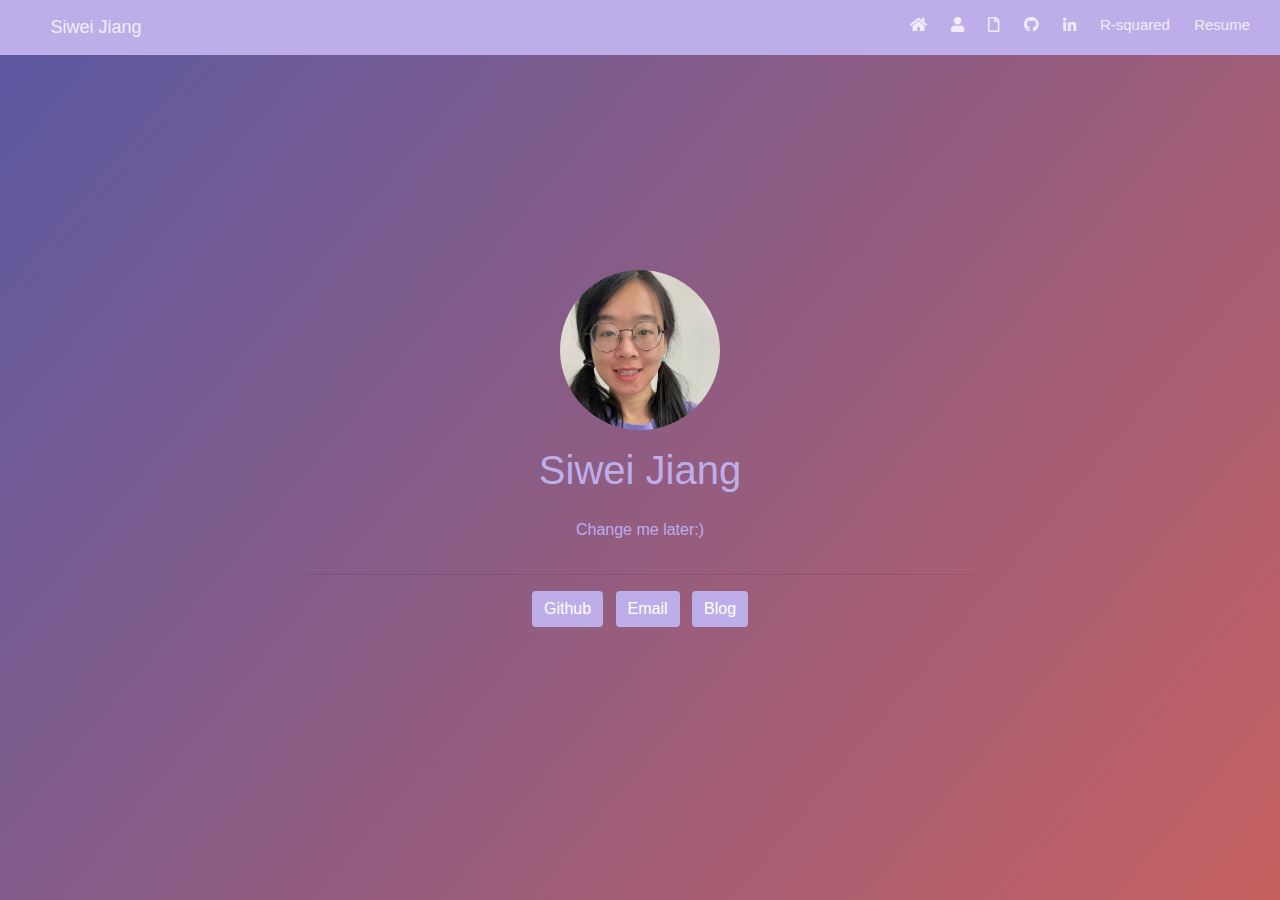
==== commit afe2a442: "Initial commit" ====
--- a/docs/index.html
+++ b/docs/index.html
@@ -737,6 +737,7 @@
           <i class="fa fa-linkedin" aria-hidden="true"></i>
           </a>
           <a href="rsquared.html">R-squared</a>
+          <a href="resume.html">Resume</a>
           <a href="javascript:void(0);" class="nav-toggle">&#9776;</a>
           </div>
           </nav>
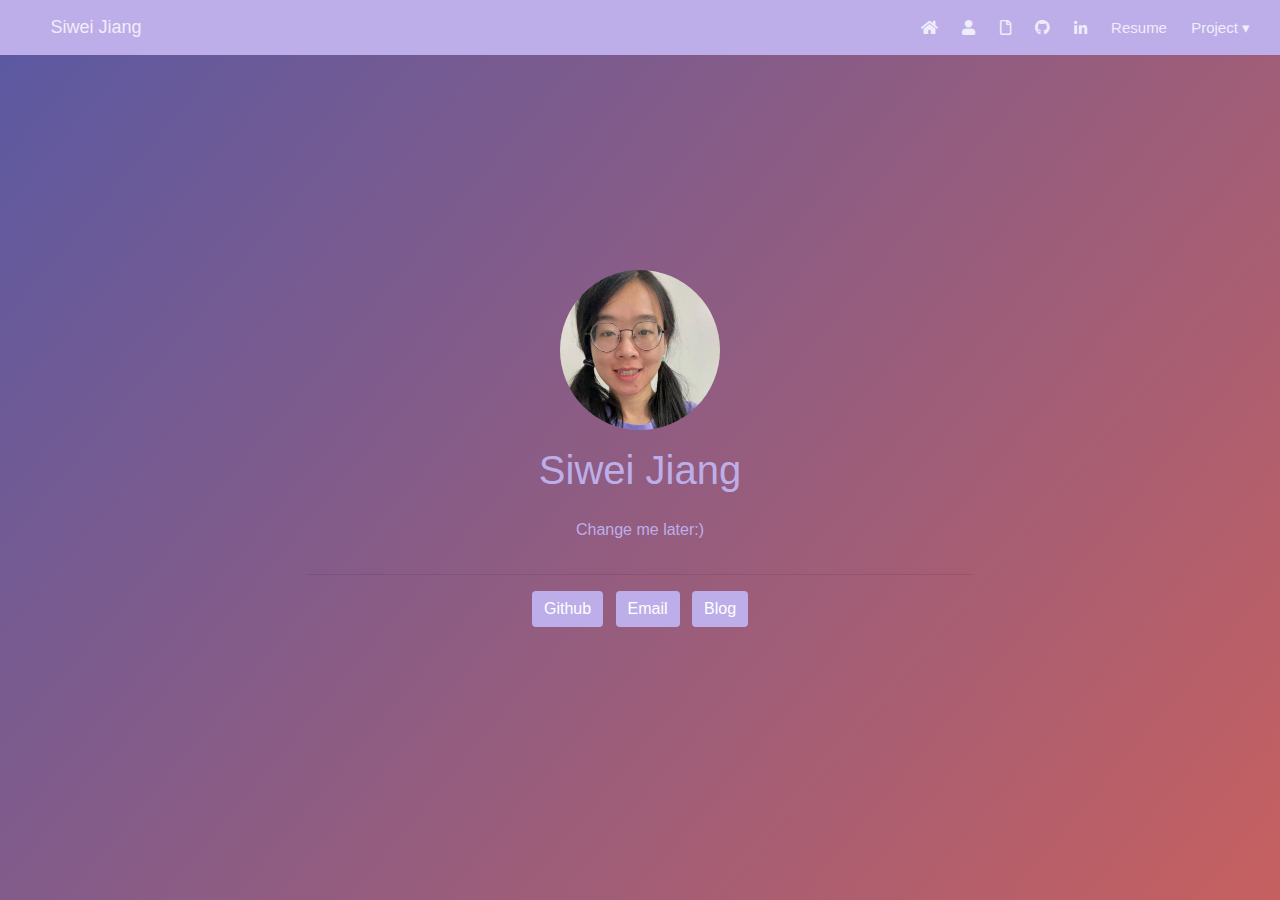
==== commit 4caa82dd: "almost done" ====
--- a/docs/index.html
+++ b/docs/index.html
@@ -361,13 +361,6 @@
           <script src="site_libs/headroom-0.9.4/headroom.min.js"></script>
           <!--/radix_placeholder_navigation_in_header-->
           <!--radix_placeholder_site_in_header-->
-          <script type="text/javascript" cookie-consent="tracking" async src="https://www.googletagmanager.com/gtag/js?id=change me later"></script>
-          <script type="text/javascript" cookie-consent="tracking">
-          window.dataLayer = window.dataLayer || [];
-          function gtag(){dataLayer.push(arguments);}
-          gtag('js', new Date());
-          gtag('config', 'change me later');
-          </script>
           <!--/radix_placeholder_site_in_header-->
           
           <style type="text/css">
@@ -736,8 +729,19 @@
           <a href="change me later">
           <i class="fa fa-linkedin" aria-hidden="true"></i>
           </a>
-          <a href="rsquared.html">R-squared</a>
           <a href="resume.html">Resume</a>
+          <div class="nav-dropdown">
+          <button class="nav-dropbtn">
+          Project
+           
+          <span class="down-arrow">&#x25BE;</span>
+          </button>
+          <div class="nav-dropdown-content">
+          <a href="rsquared.html">Rsquared</a>
+          <a href="ml.html">Machine Learning</a>
+          <a href="final.html">Final Project</a>
+          </div>
+          </div>
           <a href="javascript:void(0);" class="nav-toggle">&#9776;</a>
           </div>
           </nav>
@@ -756,17 +760,19 @@
           <div class="row justify-content-center align-items-center">
             <div class="col-6 mt-3 text-center d-none d-sm-block">
               <p>Change me later:)</p>
+              <!-- Tools > Project Options > Git -->
               <style type="text/css">
               h1, body {
-                color:     #bdaeea;
+                color: #bdaeea;
               }
               </style>
             </div>
             <div class="col-11 mt-3 text-center d-block d-sm-none">
               <p>Change me later:)</p>
+              <!-- Tools > Project Options > Git -->
               <style type="text/css">
               h1, body {
-                color:     #bdaeea;
+                color: #bdaeea;
               }
               </style>
             </div>
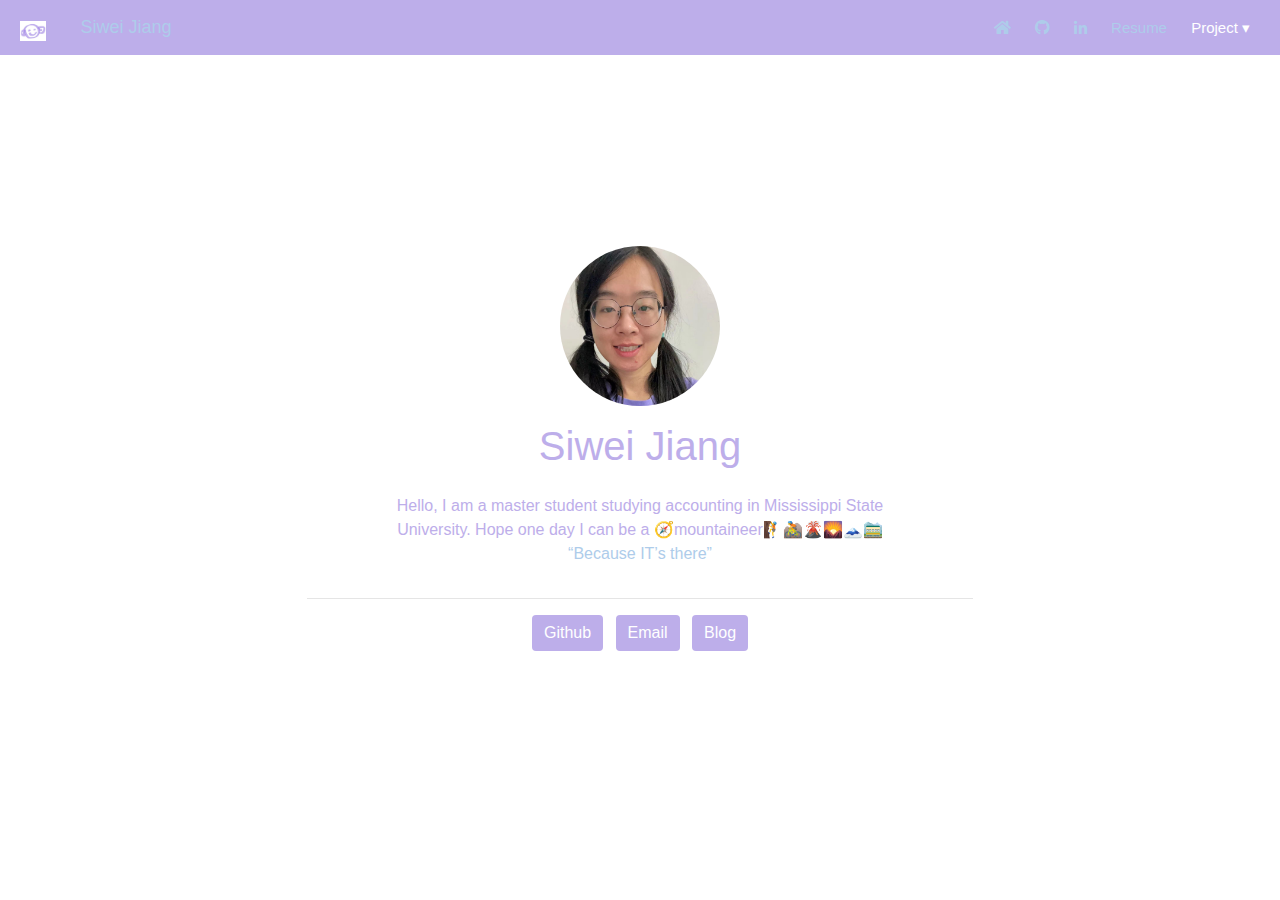
==== commit 4e555d3d: "In 31 days~" ====
--- a/docs/index.html
+++ b/docs/index.html
@@ -493,6 +493,7 @@
           .d-contents {
             --heading-size:    20px;
             --contents-size:   14px;
+            --heading-color:   #bdaeea; 
           }
 
           /*-- ARTICLE APPENDIX --*/
@@ -508,7 +509,7 @@
 
           .distill-site-header {
             --title-size:       18px;
-            --text-color:       rgba(255, 255, 255, 0.8);
+            --text-color:       white;
             --text-size:        15px;
             --hover-color:      #aeccea;
             --bkgd-color:       #bdaeea;
@@ -524,17 +525,6 @@
           /*-- Additional custom styles --*/
           /* Add any additional CSS rules below                      */
 
-          body {
-              width: 100vw;
-              height: 100vh;
-              margin: 0;
-              background: linear-gradient(
-                  130deg, 
-                  #5A59A3, 
-                  #C66060
-              ) no-repeat  fixed;
-          }
-
           /* Buttons on home page */
 
           .btn-outline-dark {
@@ -545,6 +535,42 @@
 
           .btn-outline-dark:hover {
               background-color: #bdaeea;
+          }
+
+          .panelset {
+             --panel-tab-foreground: #bdaeea;
+             --panel-tab-background: #aeccea;
+             --panel-tab-active-foreground: #bdaeea;
+             --panel-tab-active-background: #aeccea;
+             --panel-tab-active-border-color: #bdaeea;
+             --panel-tab-hover-foreground: #bdaeea;
+             --panel-tab-hover-background: #aeccea;
+             --panel-tab-hover-border-color: #aeccea;
+             --panel-tab-inactive-opacity: 0.5;
+             --panel-tabs-border-bottom: #ddd;
+             --panel-tab-font-family: monospace;
+          }
+
+          body {
+            color: #bdaeea;
+          }
+          h1, h2, h3 {
+            color: #bdaeea;
+          }
+
+          /* unvisited link */
+          a:link {
+            color: #aeccea;
+          }
+
+          /* visited link */
+          a:visited {
+            color: #aeccea;
+          }
+
+          /* mouse over link */
+          a:hover {
+            color: #aeccea;
           }
           </style>
           <style type="text/css">
@@ -711,17 +737,14 @@
           <header class="header header--fixed" role="banner">
           <nav class="distill-site-nav distill-site-header">
           <div class="nav-left">
+          <a class="logo">
+          <img src="images/meme.png" alt="Logo"/>
+          </a>
           <a href="index.html" class="title">Siwei Jiang</a>
           </div>
           <div class="nav-right">
           <a href="index.html">
           <i class="fa fa-home" aria-hidden="true"></i>
-          </a>
-          <a href="about.html">
-          <i class="fa fa-user" aria-hidden="true"></i>
-          </a>
-          <a href="blog.html">
-          <i class="fa fa-file-o" aria-hidden="true"></i>
           </a>
           <a href="https://github.com/siwei-jiang">
           <i class="fa fa-github" aria-hidden="true"></i>
@@ -739,7 +762,7 @@
           <div class="nav-dropdown-content">
           <a href="rsquared.html">Rsquared</a>
           <a href="ml.html">Machine Learning</a>
-          <a href="final.html">Final Project</a>
+          <a href="final_project.html">Final Project</a>
           </div>
           </div>
           <a href="javascript:void(0);" class="nav-toggle">&#9776;</a>
@@ -753,14 +776,13 @@
     <div class="container min-vh-100">
       <div class="row min-vh-100 justify-content-center align-items-center">
         <div class="col-12 text-center">
-          <img src=stillme.jpg style="height:10rem" class="rounded-circle">
+          <img src=images/stillme.jpg style="height:10rem" class="rounded-circle">
           <div class="mt-3">
             <h1>Siwei Jiang</h1>
           </div>
           <div class="row justify-content-center align-items-center">
             <div class="col-6 mt-3 text-center d-none d-sm-block">
-              <p>Change me later:)</p>
-              <!-- Tools > Project Options > Git -->
+              <p>Hello, I am a master student studying accounting in Mississippi State University. Hope one day I can be a 🧭mountaineer🧗🚵🌋🌄️🗻🚞 <a href="https://en.wikipedia.org/wiki/George_Mallory" target="_blank">“Because IT’s there”</a> <!-- Tools > Project Options > Git --></p>
               <style type="text/css">
               h1, body {
                 color: #bdaeea;
@@ -768,8 +790,7 @@
               </style>
             </div>
             <div class="col-11 mt-3 text-center d-block d-sm-none">
-              <p>Change me later:)</p>
-              <!-- Tools > Project Options > Git -->
+              <p>Hello, I am a master student studying accounting in Mississippi State University. Hope one day I can be a 🧭mountaineer🧗🚵🌋🌄️🗻🚞 <a href="https://en.wikipedia.org/wiki/George_Mallory" target="_blank">“Because IT’s there”</a> <!-- Tools > Project Options > Git --></p>
               <style type="text/css">
               h1, body {
                 color: #bdaeea;
